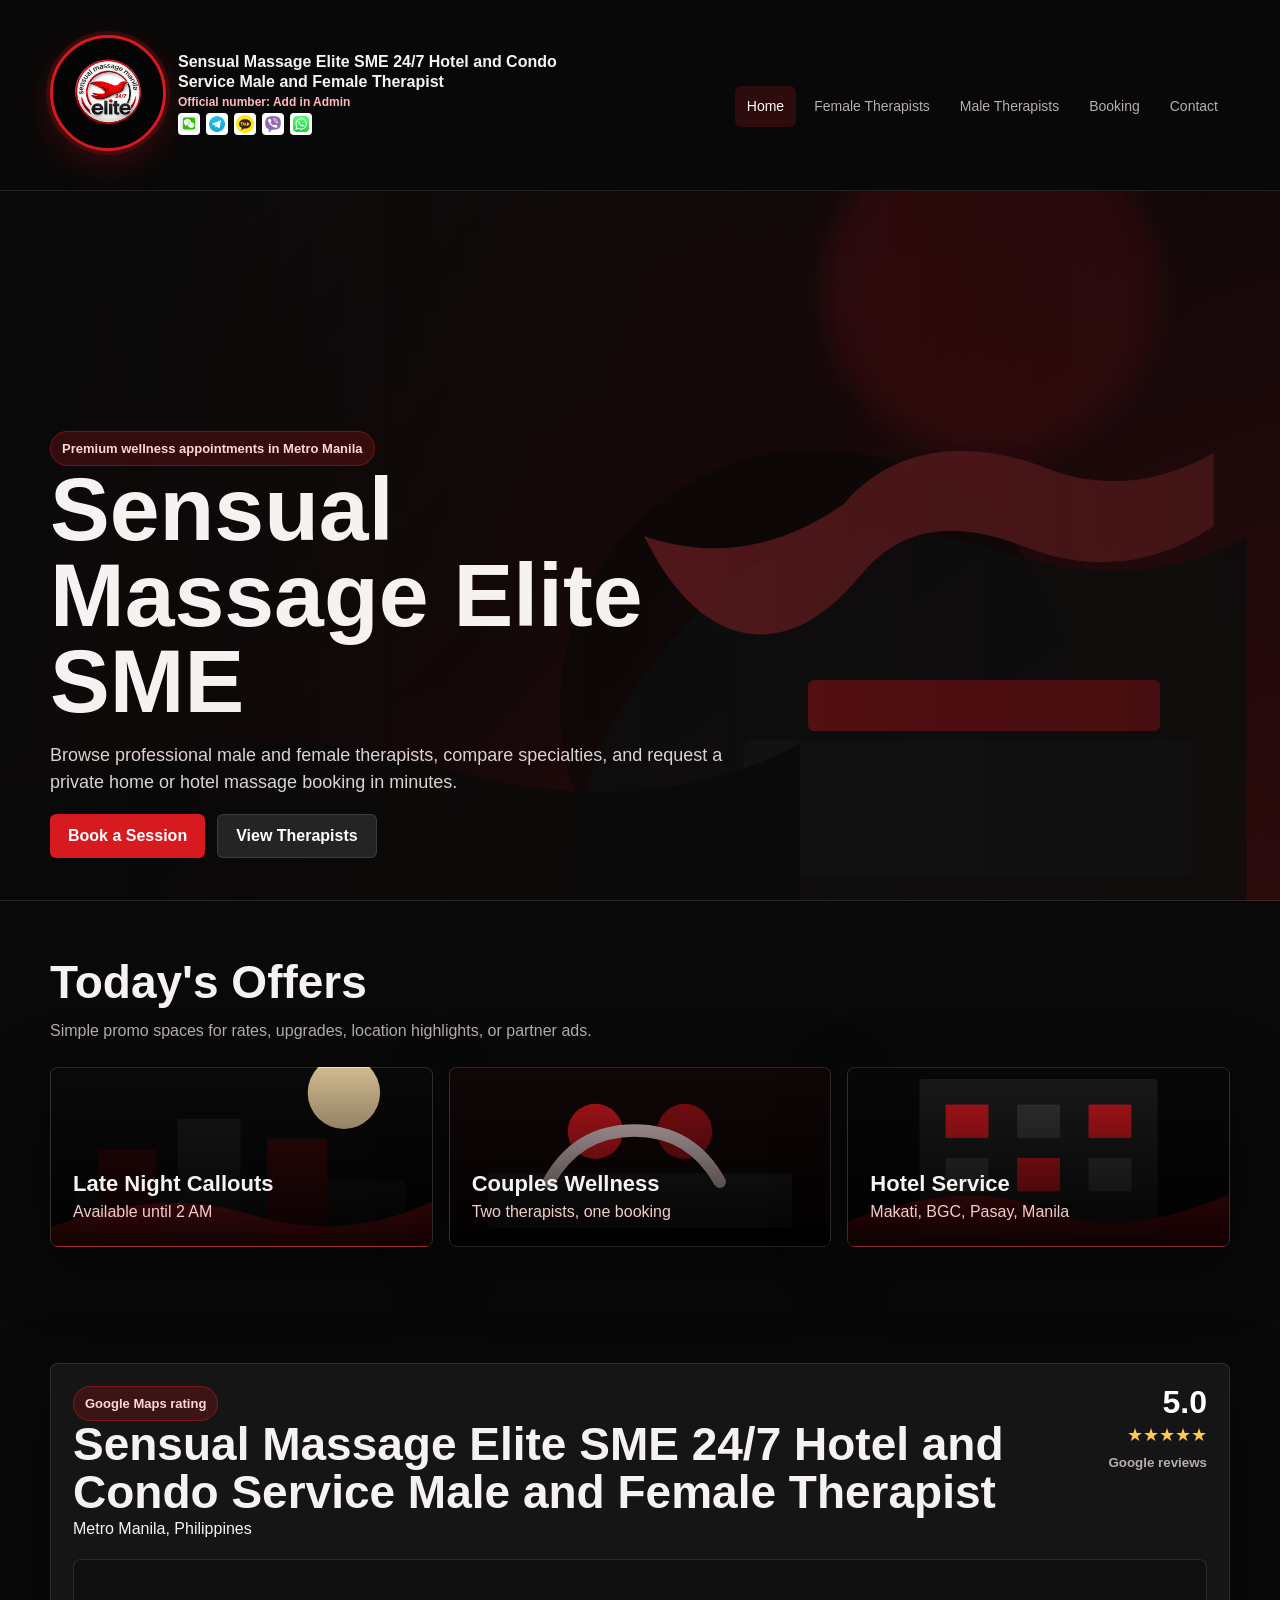
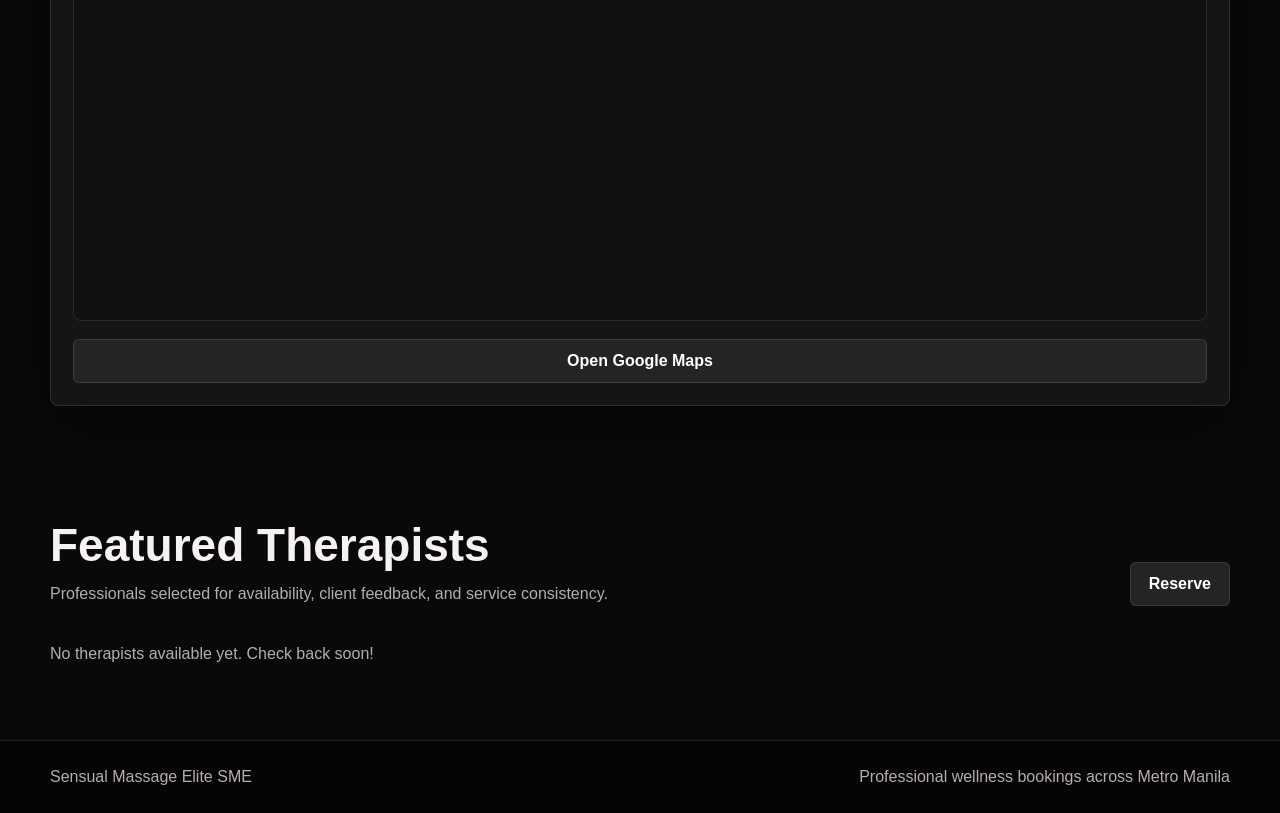
==== index.html @ 33ff7276 "Add Google Maps rating section" ====
<!DOCTYPE html>
<html lang="en">
<head>
  <meta charset="UTF-8">
  <meta name="viewport" content="width=device-width, initial-scale=1.0">
  <title>Sensual Massage Elite SME 24/7 Hotel and Condo Service Male and Female Therapist</title>
  <meta name="description" content="Sensual Massage Elite SME 24/7 Hotel and Condo Service Male and Female Therapist offers professional bookings across Metro Manila.">
  <meta name="robots" content="index,follow">
  <meta property="og:type" content="website">
  <meta property="og:site_name" content="Sensual Massage Elite SME">
  <link rel="shortcut icon" type="image/png" href="logo/elite%20logo.png">
  <link rel="icon" type="image/png" href="logo/elite%20logo.png">
  <link rel="apple-touch-icon" href="logo/elite%20logo.png">
  <meta property="og:title" content="Sensual Massage Elite SME 24/7 Hotel and Condo Service Male and Female Therapist">
  <meta property="og:description" content="Professional wellness bookings across Metro Manila.">
  <meta property="og:image" content="logo/elite%20logo.png">
  <meta name="twitter:card" content="summary_large_image">
  <meta name="twitter:image" content="logo/elite%20logo.png">
  <link rel="stylesheet" href="css/styles.css">
  <script type="application/ld+json">
  {
    "@context": "https://schema.org",
    "@type": "LocalBusiness",
    "name": "Sensual Massage Elite SME 24/7 Hotel and Condo Service Male and Female Therapist",
    "image": "logo/elite%20logo.png",
    "logo": "logo/elite%20logo.png",
    "areaServed": "Metro Manila"
  }
  </script>
</head>
<body>
  <header class="site-header">
    <nav class="nav">
      <a class="brand" href="index.html"><img class="brand-logo" src="logo/elite%20logo.png" alt="Sensual Massage Elite SME logo"><span class="brand-copy"><span data-business-name>Sensual Massage Elite SME<br>24/7 Hotel and Condo Service Male and Female Therapist</span><small data-official-number>Official number: Add in Admin</small><span class="brand-apps"><img src="logo/wechat.png" alt="WeChat"><img src="logo/telegram.png" alt="Telegram"><img src="logo/kakaotalk.png" alt="KakaoTalk"><img src="logo/viber.png" alt="Viber"><img src="logo/whatsapp.png" alt="WhatsApp"></span></span></a>
      <div class="nav-links">
        <a class="active" href="index.html">Home</a>
        <a href="femaletherapist.html">Female Therapists</a>
        <a href="maletherapist.html">Male Therapists</a>
        <a href="booking.html">Booking</a>
        <a href="contact.html">Contact</a>
      </div>
    </nav>
  </header>

  <main>
    <section class="hero">
      <div class="hero-inner">
        <div class="hero-copy">
          <span class="eyebrow">Premium wellness appointments in Metro Manila</span>
          <h1>Sensual Massage Elite SME</h1>
          <p class="lead">Browse professional male and female therapists, compare specialties, and request a private home or hotel massage booking in minutes.</p>
          <div class="hero-actions">
            <a class="button" href="booking.html">Book a Session</a>
            <a class="button secondary" href="#featured">View Therapists</a>
          </div>
        </div>
      </div>
    </section>

    <section class="section">
      <div class="section-head">
        <div>
          <h2>Today&apos;s Offers</h2>
          <p>Simple promo spaces for rates, upgrades, location highlights, or partner ads.</p>
        </div>
      </div>
      <div class="ad-grid">
        <article class="ad-tile" style="background-image: linear-gradient(rgba(0,0,0,.14), rgba(0,0,0,.88)), url('images/ads/night-service.svg')">
          <div><strong>Late Night Callouts</strong><span>Available until 2 AM</span></div>
        </article>
        <article class="ad-tile" style="background-image: linear-gradient(rgba(0,0,0,.14), rgba(0,0,0,.88)), url('images/ads/couple-package.svg')">
          <div><strong>Couples Wellness</strong><span>Two therapists, one booking</span></div>
        </article>
        <article class="ad-tile" style="background-image: linear-gradient(rgba(0,0,0,.14), rgba(0,0,0,.88)), url('images/ads/hotel-spa.svg')">
          <div><strong>Hotel Service</strong><span>Makati, BGC, Pasay, Manila</span></div>
        </article>
      </div>
    </section>

    <section class="section">
      <div data-business-map-rating></div>
    </section>

    <section class="section" id="featured">
      <div class="section-head">
        <div>
          <h2>Featured Therapists</h2>
          <p>Professionals selected for availability, client feedback, and service consistency.</p>
        </div>
        <a class="button secondary" href="booking.html">Reserve</a>
      </div>
      <div class="grid" id="featuredTherapists"></div>
    </section>
  </main>

  <footer class="site-footer">
    <div class="footer-inner">
      <span>Sensual Massage Elite SME</span>
      <span>Professional wellness bookings across Metro Manila</span>
    </div>
  </footer>

    <script src="js/therapists.js"></script>
  <script src="js/supabase.js"></script>
  <script src="js/main.js"></script>
  <script>renderTherapists("featuredTherapists", { featured: true });</script>
</body>
</html>
---- css/styles.css ----
:root {
  --bg: #090909;
  --panel: #151515;
  --panel-2: #1d1d1d;
  --text: #f7f2f2;
  --muted: #b7adad;
  --red: #d71920;
  --red-dark: #930f14;
  --line: rgba(255, 255, 255, 0.11);
  --shadow: 0 20px 70px rgba(0, 0, 0, 0.38);
}

* {
  box-sizing: border-box;
}

body {
  margin: 0;
  font-family: Arial, Helvetica, sans-serif;
  color: var(--text);
  background: var(--bg);
  line-height: 1.5;
}

a {
  color: inherit;
  text-decoration: none;
}

img {
  display: block;
  max-width: 100%;
}

.site-header {
  position: sticky;
  top: 0;
  z-index: 10;
  background: rgba(9, 9, 9, 0.92);
  border-bottom: 1px solid var(--line);
  backdrop-filter: blur(12px);
  padding: 18px 0 22px;
}

.nav {
  width: min(1180px, calc(100% - 32px));
  min-height: 150px;
  margin: 0 auto;
  display: flex;
  align-items: center;
  justify-content: space-between;
  gap: 24px;
}

.brand {
  display: flex;
  align-items: center;
  gap: 12px;
  font-weight: 800;
  letter-spacing: 0;
  max-width: 560px;
}

.brand-copy {
  display: grid;
  gap: 3px;
  line-height: 1.25;
}

.brand-copy small {
  color: #ffb8bb;
  font-size: 12px;
  font-weight: 700;
}

.brand-apps,
.official-line {
  display: flex;
  align-items: center;
  gap: 6px;
  flex-wrap: wrap;
}

.brand-apps img,
.official-line img {
  width: 22px;
  height: 22px;
  object-fit: contain;
  border-radius: 4px;
  background: #fff;
  padding: 2px;
}

.official-line img {
  width: 18px;
  height: 18px;
}

.brand-logo {
  width: 116px;
  height: 116px;
  object-fit: contain;
  border-radius: 50%;
  background: #050505;
  border: 3px solid var(--red);
  box-shadow: 0 0 0 4px rgba(215, 25, 32, 0.18), 0 12px 38px rgba(215, 25, 32, 0.24);
}

.nav-links {
  display: flex;
  align-items: center;
  gap: 6px;
  flex-wrap: wrap;
  justify-content: flex-end;
  padding-top: 26px;
}

.nav-links a {
  padding: 10px 12px;
  color: var(--muted);
  border-radius: 6px;
  font-size: 14px;
}

.nav-links a:hover,
.nav-links a.active {
  color: #fff;
  background: rgba(215, 25, 32, 0.18);
}

.nav-links .admin-login-nav {
  background: var(--red);
  color: #fff;
  font-weight: 600;
}

.nav-links .admin-login-nav:hover {
  background: var(--red-dark);
}

.button,
button {
  border: 0;
  border-radius: 6px;
  min-height: 44px;
  padding: 0 18px;
  display: inline-flex;
  align-items: center;
  justify-content: center;
  gap: 8px;
  background: var(--red);
  color: #fff;
  font-weight: 700;
  cursor: pointer;
}

.button.secondary {
  background: #242424;
  border: 1px solid var(--line);
}

.button:hover,
button:hover {
  background: #f1242c;
}

.map-rating-panel {
  display: grid;
  gap: 18px;
  background: var(--panel);
  border: 1px solid var(--line);
  border-radius: 8px;
  padding: 22px;
  box-shadow: var(--shadow);
}

.map-rating-summary {
  display: flex;
  align-items: flex-start;
  justify-content: space-between;
  gap: 20px;
}

.map-rating-summary h2,
.map-rating-summary p {
  margin: 0;
}

.rating-score {
  min-width: 160px;
  display: grid;
  gap: 4px;
  justify-items: end;
  color: #fff;
  text-align: right;
}

.rating-score strong {
  font-size: 2rem;
  line-height: 1;
}

.rating-stars {
  color: #ffc94d;
  font-size: 1.12rem;
  letter-spacing: 0;
}

.rating-score small {
  color: var(--muted);
  font-weight: 700;
}

.map-frame {
  width: 100%;
  min-height: 320px;
  overflow: hidden;
  border: 1px solid var(--line);
  border-radius: 8px;
  background: #101010;
}

.map-frame iframe {
  width: 100%;
  height: 360px;
  display: block;
  border: 0;
}

.hero {
  min-height: calc(100vh - 190px);
  display: grid;
  align-items: end;
  background:
    linear-gradient(90deg, rgba(9, 9, 9, 0.94), rgba(9, 9, 9, 0.62) 52%, rgba(9, 9, 9, 0.72)),
    url("../images/ads/hero-spa.svg") center / cover no-repeat;
  border-bottom: 1px solid var(--line);
}

.hero-inner {
  width: min(1180px, calc(100% - 32px));
  margin: 0 auto;
  padding: 88px 0 42px;
}

.hero-copy {
  max-width: 680px;
}

.eyebrow {
  display: inline-flex;
  align-items: center;
  gap: 8px;
  color: #ffd5d7;
  background: rgba(215, 25, 32, 0.2);
  border: 1px solid rgba(215, 25, 32, 0.42);
  border-radius: 999px;
  padding: 7px 11px;
  font-size: 13px;
  font-weight: 700;
}

h1,
h2,
h3,
p {
  margin-top: 0;
}

h1 {
  margin-bottom: 18px;
  font-size: clamp(42px, 7vw, 92px);
  line-height: 0.96;
  letter-spacing: 0;
}

h2 {
  margin-bottom: 12px;
  font-size: clamp(28px, 4vw, 46px);
  line-height: 1.04;
}

h3 {
  margin-bottom: 8px;
  font-size: 20px;
}

.lead {
  max-width: 680px;
  color: #ddd1d1;
  font-size: 18px;
}

.hero-actions,
.actions {
  display: flex;
  align-items: center;
  gap: 12px;
  flex-wrap: wrap;
}

.section {
  width: min(1180px, calc(100% - 32px));
  margin: 0 auto;
  padding: 58px 0;
}

.section-head {
  display: flex;
  justify-content: space-between;
  align-items: end;
  gap: 24px;
  margin-bottom: 24px;
}

.section-head p {
  max-width: 580px;
  color: var(--muted);
  margin-bottom: 0;
}

.ad-grid {
  display: grid;
  grid-template-columns: repeat(3, minmax(0, 1fr));
  gap: 16px;
}

.ad-tile {
  min-height: 180px;
  display: flex;
  align-items: end;
  padding: 22px;
  background: #181818 center / cover no-repeat;
  border: 1px solid var(--line);
  border-radius: 8px;
  overflow: hidden;
  box-shadow: var(--shadow);
}

.ad-tile strong {
  display: block;
  font-size: 22px;
}

.ad-tile span {
  color: #f4cccc;
}

.grid {
  display: grid;
  grid-template-columns: repeat(auto-fit, minmax(260px, 1fr));
  gap: 18px;
}

.featured-therapist-card {
  background: #16171d;
  border: 1px solid rgba(255,255,255,0.08);
  border-radius: 18px;
  overflow: hidden;
  box-shadow: 0 18px 50px rgba(0, 0, 0, 0.22);
  transition: transform 0.25s ease, border-color 0.25s ease;
}

.featured-therapist-card:hover {
  transform: translateY(-3px);
  border-color: rgba(77, 140, 255, 0.35);
}

.featured-therapist-card img {
  width: 100%;
  aspect-ratio: 4 / 5;
  object-fit: cover;
  display: block;
}

.featured-therapist-name {
  padding: 16px;
  text-align: center;
  color: #fff;
  font-size: 1rem;
  font-weight: 700;
}

.therapist-card {
  display: grid;
  grid-template-rows: auto 1fr auto;
  background: var(--panel);
  border: 1px solid var(--line);
  border-radius: 16px;
  overflow: hidden;
  box-shadow: var(--shadow);
  transition: transform 0.3s ease, box-shadow 0.3s ease;
}

.therapist-card:hover {
  transform: translateY(-4px);
  box-shadow: 0 30px 100px rgba(0, 0, 0, 0.18);
}

.therapist-image {
  position: relative;
  overflow: hidden;
  aspect-ratio: 4 / 3;
  background: #262626;
  width: 100%;
}

.therapist-image img {
  width: 100%;
  height: 100%;
  object-fit: cover;
  display: block;
}

.therapist-info {
  padding: 22px 20px 14px;
  display: grid;
  gap: 10px;
}

.therapist-info h3 {
  margin: 0;
  font-size: 1.25rem;
  color: #ffffff;
}

.therapist-location,
.therapist-bio,
.therapist-rate,
.therapist-specialties {
  margin: 0;
  color: #d3ced0;
  font-size: 0.95rem;
  line-height: 1.5;
}

.therapist-location {
  font-weight: 600;
  color: #f6f1f1;
}

.therapist-rate {
  color: #ffdcdc;
  font-weight: 700;
}

.therapist-rank-badge {
  position: absolute;
  top: 12px;
  left: 12px;
  z-index: 2;
  display: inline-flex;
  align-items: center;
  min-height: 28px;
  padding: 6px 10px;
  border-radius: 999px;
  background: rgba(17, 24, 39, 0.86);
  color: #ffffff;
  font-size: 12px;
  font-weight: 800;
  line-height: 1;
  box-shadow: 0 8px 22px rgba(0, 0, 0, 0.24);
}

.therapist-rank-badge.top-rank {
  background: #d33b5f;
}

.therapist-bookings {
  margin: 0;
  color: #ffffff;
  font-size: 0.92rem;
  font-weight: 700;
}

.therapist-specialties {
  color: #bbb3b3;
  font-size: 0.9rem;
}

.therapist-actions {
  padding: 18px 20px 22px;
  display: flex;
  gap: 10px;
  flex-wrap: wrap;
  justify-content: flex-start;
  align-items: center;
  background: rgba(255, 255, 255, 0.02);
}

.therapist-actions button {
  flex: 1 1 auto;
}

.more-images-indicator {
  position: absolute;
  top: 12px;
  right: 12px;
  background: #007bff;
  color: white;
  font-size: 12px;
  font-weight: 600;
  padding: 5px 10px;
  border-radius: 999px;
  box-shadow: 0 2px 10px rgba(0, 123, 255, 0.35);
}

.btn-secondary {
  background: linear-gradient(135deg, #6c757d, #495057);
  color: white;
  border: none;
  border-radius: 8px;
  padding: 12px 20px;
  font-size: 14px;
  font-weight: 600;
  cursor: pointer;
  transition: all 0.3s ease;
  text-transform: uppercase;
  letter-spacing: 0.5px;
}

.btn-secondary:hover {
  background: linear-gradient(135deg, #495057, #343a40);
  transform: translateY(-2px);
  box-shadow: 0 4px 12px rgba(108, 117, 125, 0.3);
}


.availability-tag {
  display: inline-flex;
  padding: 6px 10px;
  border-radius: 999px;
  color: #e3ffe3;
  background: rgba(68, 210, 113, 0.16);
  border: 1px solid rgba(68, 210, 113, 0.35);
  box-shadow: 0 0 18px rgba(68, 210, 113, 0.24);
  font-size: 13px;
  font-weight: 700;
}

.price {
  color: #fff;
  font-weight: 800;
}

.filters {
  display: flex;
  gap: 10px;
  flex-wrap: wrap;
  margin-bottom: 22px;
}

.filter-input,
input,
select,
textarea {
  width: 100%;
  min-height: 44px;
  border-radius: 6px;
  border: 1px solid var(--line);
  background: #101010;
  color: var(--text);
  padding: 10px 12px;
  font: inherit;
}

.filters .filter-input,
.filters select {
  max-width: 260px;
}

.form-panel,
.info-panel {
  background: var(--panel);
  border: 1px solid var(--line);
  border-radius: 8px;
  padding: 22px;
  box-shadow: var(--shadow);
}

.form-grid {
  display: grid;
  grid-template-columns: repeat(2, minmax(0, 1fr));
  gap: 16px;
}

.field.full {
  grid-column: 1 / -1;
}

.therapist-selection {
  display: grid;
  gap: 10px;
  padding: 12px;
  border: 1px solid var(--line);
  border-radius: 10px;
  background: var(--panel);
}

.therapist-selection .therapist-row {
  display: grid;
  grid-template-columns: 1fr auto;
  gap: 10px;
  align-items: center;
  padding: 10px 12px;
  border: 1px solid var(--line);
  border-radius: 8px;
  background: var(--background);
}

.therapist-selection .therapist-row.selected {
  border-color: var(--primary);
  background: rgba(255, 255, 255, 0.06);
}

.therapist-selection .selection-summary {
  font-size: 0.95rem;
  color: var(--muted);
}

.therapist-selection .therapist-meta {
  display: grid;
  gap: 4px;
}

.therapist-selection .therapist-actions {
  display: flex;
  gap: 6px;
}

.therapist-selection button {
  min-width: 32px;
  min-height: 32px;
  border: 1px solid var(--line);
  background: var(--panel);
  color: var(--text);
  border-radius: 8px;
  cursor: pointer;
}

.therapist-selection button:disabled {
  opacity: 0.45;
  cursor: not-allowed;
}

label {
  display: block;
  margin-bottom: 7px;
  color: #eadede;
  font-weight: 700;
  font-size: 14px;
}

textarea {
  min-height: 130px;
  resize: vertical;
}

.split {
  display: grid;
  grid-template-columns: 1.2fr 0.8fr;
  gap: 22px;
  align-items: start;
}

.notice {
  color: var(--muted);
  margin-top: 12px;
}

.contact-list,
.settings-list {
  display: grid;
  gap: 10px;
}

.contact-list-rich {
  grid-template-columns: 1fr;
}

.contact-item,
.settings-item {
  padding: 12px;
  background: #101010;
  border: 1px solid var(--line);
  border-radius: 8px;
}

.app-contact {
  display: grid;
  grid-template-columns: 42px 1fr 116px;
  gap: 12px;
  align-items: center;
}

.app-icon {
  width: 42px;
  height: 42px;
  object-fit: contain;
  border-radius: 8px;
  background: #fff;
  padding: 4px;
}

.app-qr {
  width: 116px;
  height: 116px;
  padding: 6px;
  background: #fff;
  border-radius: 8px;
}

.app-qr img {
  width: 100%;
  height: 100%;
}

.map-link {
  color: #ffb8bb;
  font-weight: 700;
}

.compact-grid {
  display: grid;
  grid-template-columns: repeat(5, minmax(0, 1fr));
  gap: 10px;
}

.admin-tabs {
  display: flex;
  gap: 8px;
  flex-wrap: wrap;
  margin-bottom: 18px;
  border-bottom: 1px solid var(--line);
}

.admin-tab {
  border-radius: 6px 6px 0 0;
  background: #1b1b1b;
  border: 1px solid var(--line);
  border-bottom: 0;
}

.admin-tab.active {
  background: var(--red-dark);
}

.admin-tab-panel {
  display: none;
}

.admin-tab-panel.active {
  display: block;
}

.business-logo-preview {
  width: 150px;
  height: 150px;
  object-fit: contain;
  border-radius: 50%;
  border: 3px solid var(--red);
  background: #050505;
  padding: 8px;
}

.image-preview-grid {
  display: grid;
  grid-template-columns: repeat(auto-fill, minmax(120px, 1fr));
  gap: 12px;
}

.image-preview-item {
  display: grid;
  gap: 7px;
  padding: 10px;
  background: #101010;
  border: 1px solid var(--line);
  border-radius: 8px;
}

.image-preview-item img {
  width: 100%;
  aspect-ratio: 1;
  object-fit: cover;
  border-radius: 6px;
}

.image-preview-item span {
  color: var(--muted);
  font-size: 12px;
  font-weight: 700;
}

.status {
  min-height: 24px;
  color: #ffb8bb;
  font-weight: 700;
}

.terms-box {
  max-height: 360px;
  overflow: auto;
  padding: 18px;
  background: #101010;
  border: 1px solid var(--line);
  border-radius: 8px;
}

.terms-box h2 {
  font-size: 24px;
}

.terms-box p {
  color: var(--muted);
  font-size: 14px;
}

.checkbox-label {
  display: flex;
  align-items: center;
  gap: 10px;
  margin-top: 16px;
}

.checkbox-label input {
  width: auto;
  min-height: auto;
}

.site-footer {
  border-top: 1px solid var(--line);
  background: #050505;
}

.admin-locked main,
.admin-locked footer {
  display: none;
}

/* Admin Login Modal - Full Screen Container */
.admin-login-modal {
  position: fixed;
  inset: 0;
  z-index: 9999;
  display: flex;
  align-items: center;
  justify-content: center;
  padding: 20px;
}

.admin-login-modal .modal-backdrop {
  position: absolute;
  inset: 0;
  z-index: -1;
  background: rgba(0, 0, 0, 0.92);
}

.admin-login-modal .modal-content {
  position: relative;
  z-index: 1;
  width: 100%;
  max-width: 420px;
  background: var(--panel);
  border: 1px solid var(--line);
  border-radius: 8px;
  padding: 32px;
  box-shadow: var(--shadow);
}

.admin-login-modal h2 {
  margin: 0 0 24px 0;
  font-size: 28px;
  color: var(--text);
}

.admin-login-modal .form-group {
  margin-bottom: 18px;
}

.admin-login-modal label {
  display: block;
  margin-bottom: 8px;
  color: var(--text);
  font-weight: 600;
  font-size: 14px;
}

.admin-login-modal input {
  width: 100%;
  min-height: 44px;
  padding: 10px 14px;
  background: var(--panel-2);
  border: 1px solid var(--line);
  border-radius: 6px;
  color: var(--text);
  font-size: 14px;
}

.admin-login-modal input:focus {
  outline: none;
  border-color: var(--red);
  background: rgba(215, 25, 32, 0.08);
}

.admin-login-modal .form-actions {
  display: flex;
  gap: 12px;
  margin-top: 24px;
}

.admin-login-modal button {
  flex: 1;
  min-height: 44px;
  padding: 0 16px;
  background: var(--red);
  color: white;
  border: none;
  border-radius: 6px;
  font-weight: 700;
  cursor: pointer;
  font-size: 14px;
}

.admin-login-modal button:hover {
  background: var(--red-dark);
}

.admin-login-modal #cancelLogin {
  flex: 0.5;
  background: var(--muted);
  color: var(--bg);
}

.admin-login-modal #cancelLogin:hover {
  background: #c9bcbc;
}

.admin-login-modal #loginStatus {
  margin-top: 16px;
  min-height: 20px;
  color: #ffb8bb;
  font-weight: 600;
  font-size: 13px;
}

.admin-login-backdrop {
  position: fixed;
  inset: 0;
  z-index: 100;
  display: grid;
  place-items: center;
  padding: 24px;
  background: rgba(0, 0, 0, 0.76);
}

.admin-login-button {
  position: fixed;
  right: 18px;
  bottom: 18px;
  z-index: 10001;
  background: #ff4081;
  color: white;
  border: none;
  border-radius: 999px;
  padding: 12px 18px;
  font-weight: 700;
  cursor: pointer;
  box-shadow: 0 14px 30px rgba(0, 0, 0, 0.22);
}

.admin-login-button:hover {
  opacity: 0.95;
}

.gallery-modal {
  position: fixed;
  inset: 0;
  z-index: 120;
  display: grid;
  place-items: center;
  padding: 22px;
  background: rgba(0, 0, 0, 0.84);
}

.gallery-dialog {
  position: relative;
  width: min(980px, 100%);
  max-height: calc(100vh - 44px);
  overflow: auto;
  background: var(--panel);
  border: 1px solid var(--line);
  border-radius: 8px;
  padding: 18px;
  box-shadow: var(--shadow);
}

.gallery-close {
  position: absolute;
  top: 12px;
  right: 12px;
  width: 42px;
  height: 42px;
  min-height: 42px;
  padding: 0;
  font-size: 28px;
  z-index: 1;
}

.gallery-main {
  display: grid;
  place-items: center;
  background: #080808;
  border-radius: 8px;
  min-height: 360px;
}

.gallery-main img {
  width: 100%;
  max-height: 68vh;
  object-fit: contain;
}

.gallery-info {
  margin-top: 14px;
}

.gallery-info h2 {
  font-size: 28px;
}

.gallery-thumbs {
  display: grid;
  grid-template-columns: repeat(auto-fill, minmax(86px, 1fr));
  gap: 10px;
}

.gallery-thumb {
  min-height: 86px;
  padding: 0;
  background: #101010;
  border: 2px solid transparent;
  overflow: hidden;
}

.gallery-thumb.active {
  border-color: var(--red);
}

.gallery-thumb img {
  width: 100%;
  height: 86px;
  object-fit: cover;
}

.footer-inner {
  width: min(1180px, calc(100% - 32px));
  margin: 0 auto;
  padding: 24px 0;
  display: flex;
  justify-content: space-between;
  gap: 16px;
  color: var(--muted);
  flex-wrap: wrap;
}

@media (max-width: 820px) {
  .site-header {
    padding: 14px 0 18px;
  }

  .nav {
    align-items: flex-start;
    flex-direction: column;
    min-height: auto;
    padding: 0;
  }

  .nav-links {
    justify-content: flex-start;
    padding-top: 8px;
  }

  .app-contact {
    grid-template-columns: 42px 1fr;
  }

  .app-qr {
    grid-column: 1 / -1;
  }

  .hero {
    min-height: 680px;
  }

  .section-head,
  .map-rating-summary,
  .split {
    display: block;
  }

  .rating-score {
    justify-items: start;
    margin-top: 16px;
    text-align: left;
  }

  .map-frame,
  .map-frame iframe {
    min-height: 280px;
    height: 280px;
  }

  .grid,
  .ad-grid,
  .form-grid,
  .compact-grid {
    grid-template-columns: 1fr;
  }

  .form-panel,
  .info-panel {
    margin-bottom: 18px;
  }
}
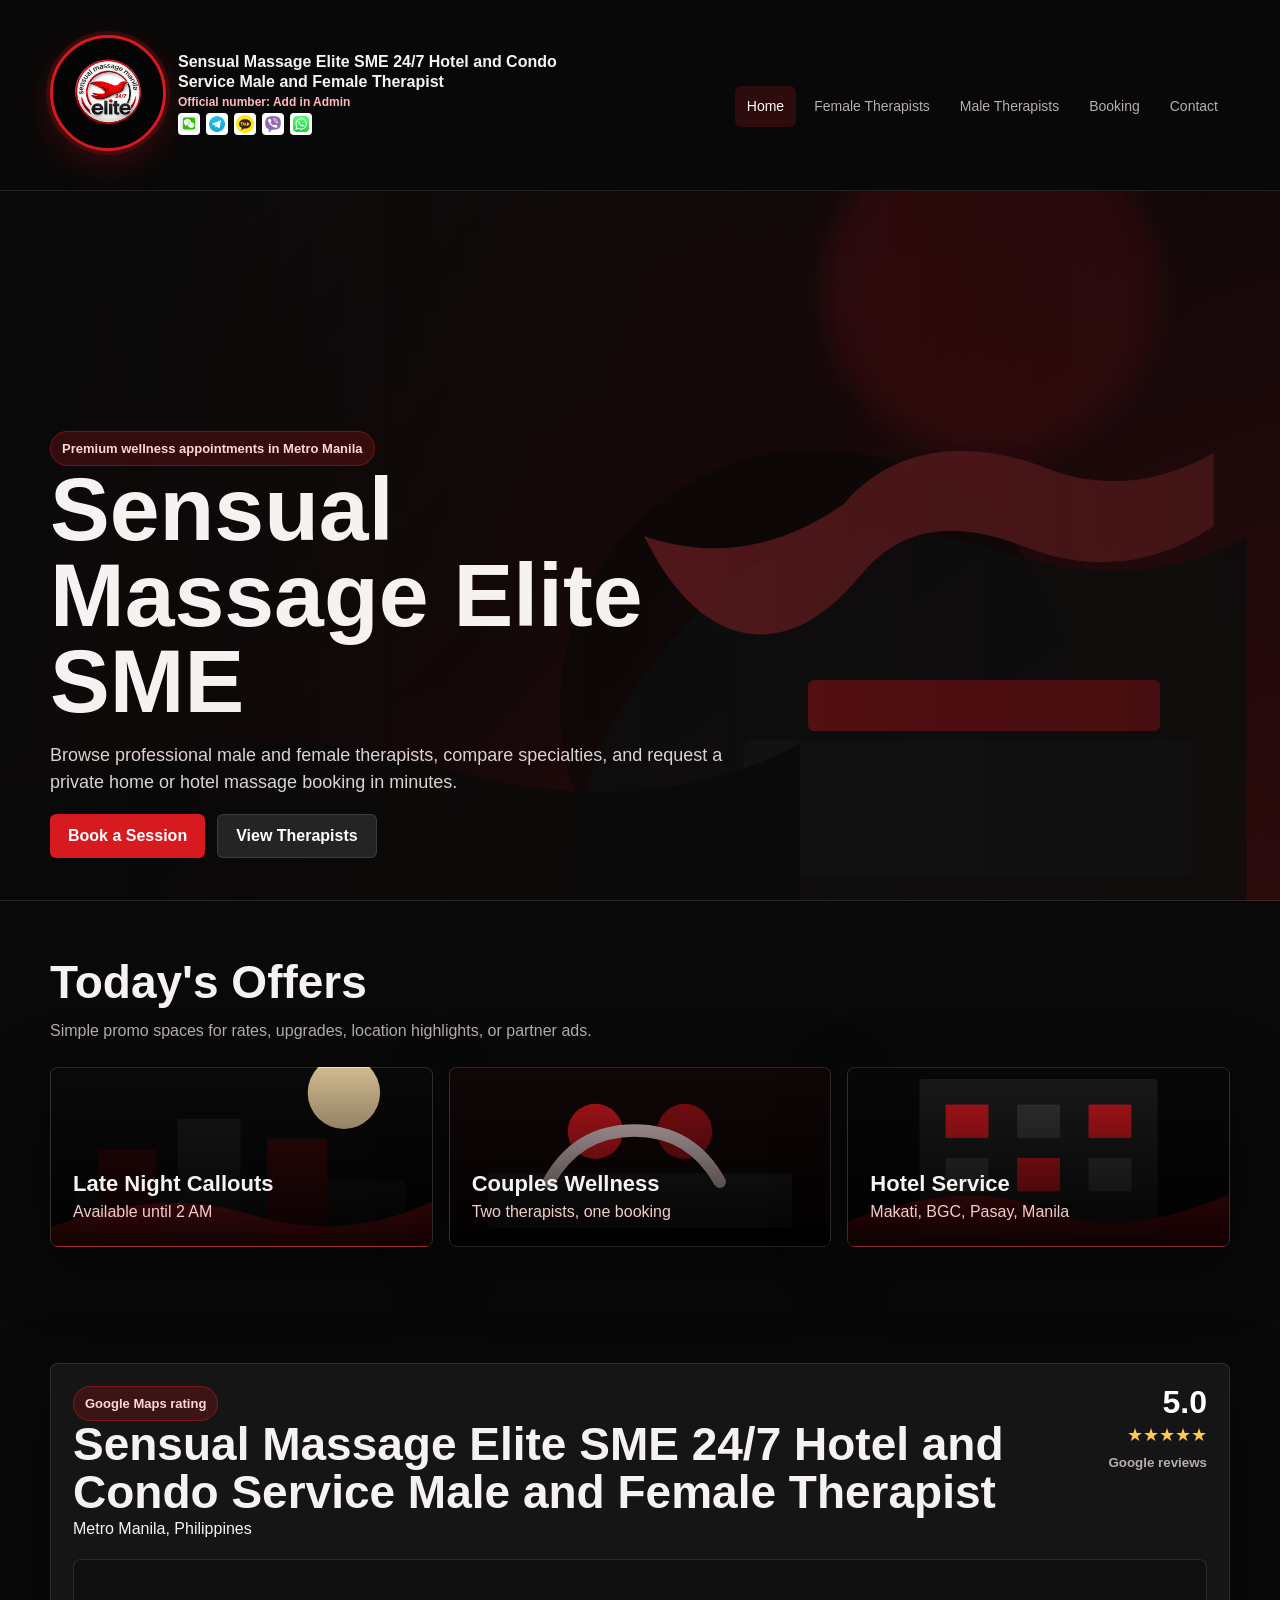
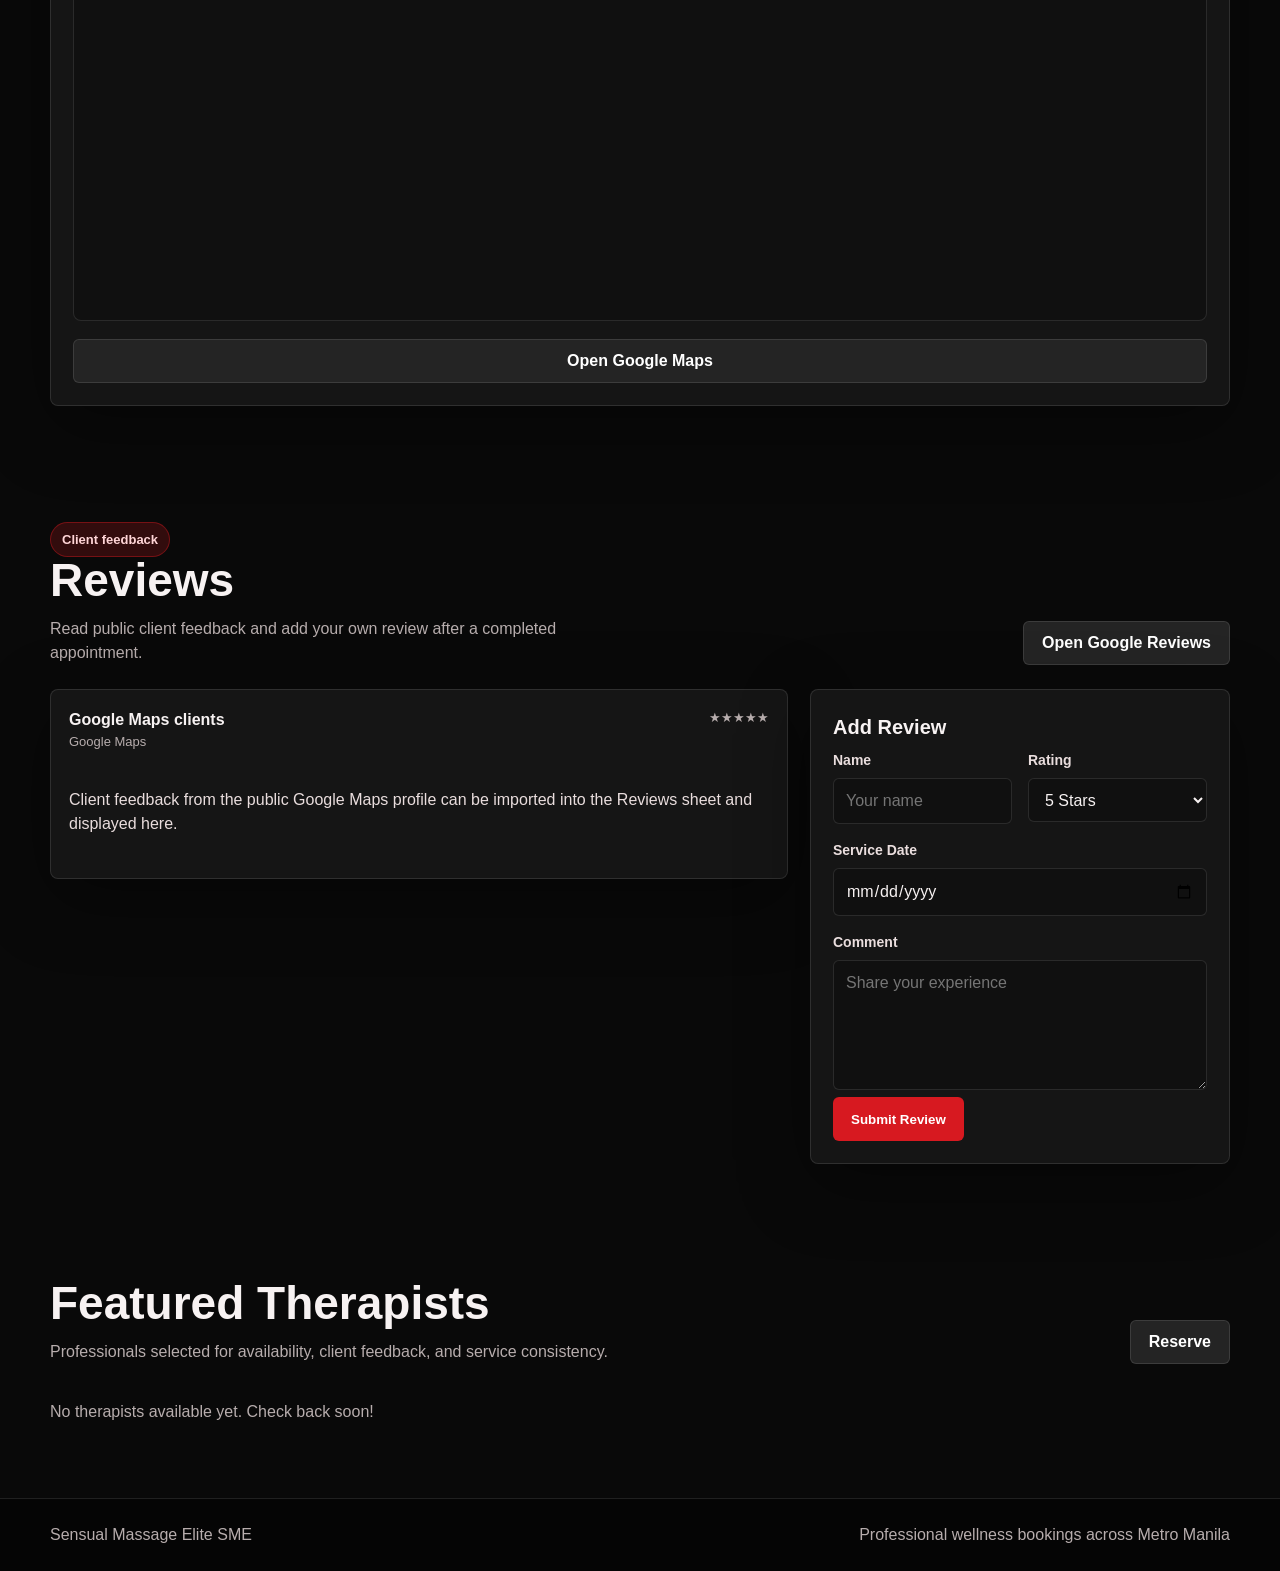
==== commit cd856ec8: "Major update: Enhanced therapist selection and booking system - Implement count-based therapist sele" ====
--- a/index.html
+++ b/index.html
@@ -81,6 +81,41 @@
       <div data-business-map-rating></div>
     </section>
 
+    <section class="section" id="reviews">
+      <div class="section-head">
+        <div>
+          <span class="eyebrow">Client feedback</span>
+          <h2>Reviews</h2>
+          <p>Read public client feedback and add your own review after a completed appointment.</p>
+        </div>
+        <a class="button secondary" data-business-map href="https://www.google.com/maps/place/Sensual+Massage+Elite+SME+24%2F7+Hotel+and+Condo+Service+Male+and+Female+Therapist/@14.5479717,121.0337778,15z/data=!4m8!3m7!1s0x3397c92785855c51:0x811c86afc64b37e6!8m2!3d14.5479717!4d121.0502573!9m1!1b1!16s%2Fg%2F11y4r8yxjs?entry=ttu" target="_blank" rel="noopener">Open Google Reviews</a>
+      </div>
+      <div class="reviews-layout">
+        <div class="reviews-grid" id="businessReviews">
+          <p class="notice">Loading reviews...</p>
+        </div>
+        <form class="form-panel review-form" id="reviewForm">
+          <h3>Add Review</h3>
+          <div class="form-grid">
+            <div class="field"><label for="reviewName">Name</label><input id="reviewName" name="reviewName" placeholder="Your name"></div>
+            <div class="field">
+              <label for="reviewRating">Rating</label>
+              <select id="reviewRating" name="reviewRating" required>
+                <option value="5">5 Stars</option>
+                <option value="4">4 Stars</option>
+                <option value="3">3 Stars</option>
+                <option value="2">2 Stars</option>
+                <option value="1">1 Star</option>
+              </select>
+            </div>
+            <div class="field full"><label for="reviewServiceDate">Service Date</label><input id="reviewServiceDate" name="reviewServiceDate" type="date"></div>
+            <div class="field full"><label for="reviewComment">Comment</label><textarea id="reviewComment" name="reviewComment" required placeholder="Share your experience"></textarea></div>
+          </div>
+          <div class="actions"><button type="submit">Submit Review</button><span id="reviewStatus" class="status"></span></div>
+        </form>
+      </div>
+    </section>
+
     <section class="section" id="featured">
       <div class="section-head">
         <div>
--- a/css/styles.css
+++ b/css/styles.css
@@ -225,6 +225,64 @@
   height: 360px;
   display: block;
   border: 0;
+}
+
+.reviews-layout {
+  display: grid;
+  grid-template-columns: minmax(0, 1fr) minmax(320px, 420px);
+  gap: 22px;
+  align-items: start;
+}
+
+.reviews-grid {
+  display: grid;
+  grid-template-columns: repeat(auto-fit, minmax(260px, 1fr));
+  gap: 16px;
+}
+
+.review-card {
+  display: grid;
+  gap: 12px;
+  min-height: 190px;
+  padding: 18px;
+  background: var(--panel);
+  border: 1px solid var(--line);
+  border-radius: 8px;
+  box-shadow: var(--shadow);
+}
+
+.review-card-head {
+  display: flex;
+  justify-content: space-between;
+  gap: 12px;
+}
+
+.review-card-head strong,
+.review-card-head span {
+  display: block;
+}
+
+.review-card-head span,
+.review-card small {
+  color: var(--muted);
+  font-size: 13px;
+}
+
+.review-stars {
+  flex: 0 0 auto;
+  color: #ffc94d;
+  letter-spacing: 0;
+  white-space: nowrap;
+}
+
+.review-card p {
+  margin: 0;
+  color: #e9dddd;
+}
+
+.review-form {
+  position: sticky;
+  top: 210px;
 }
 
 .hero {
@@ -1094,8 +1152,14 @@
 
   .section-head,
   .map-rating-summary,
+  .reviews-layout,
   .split {
     display: block;
+  }
+
+  .review-form {
+    position: static;
+    margin-top: 18px;
   }
 
   .rating-score {
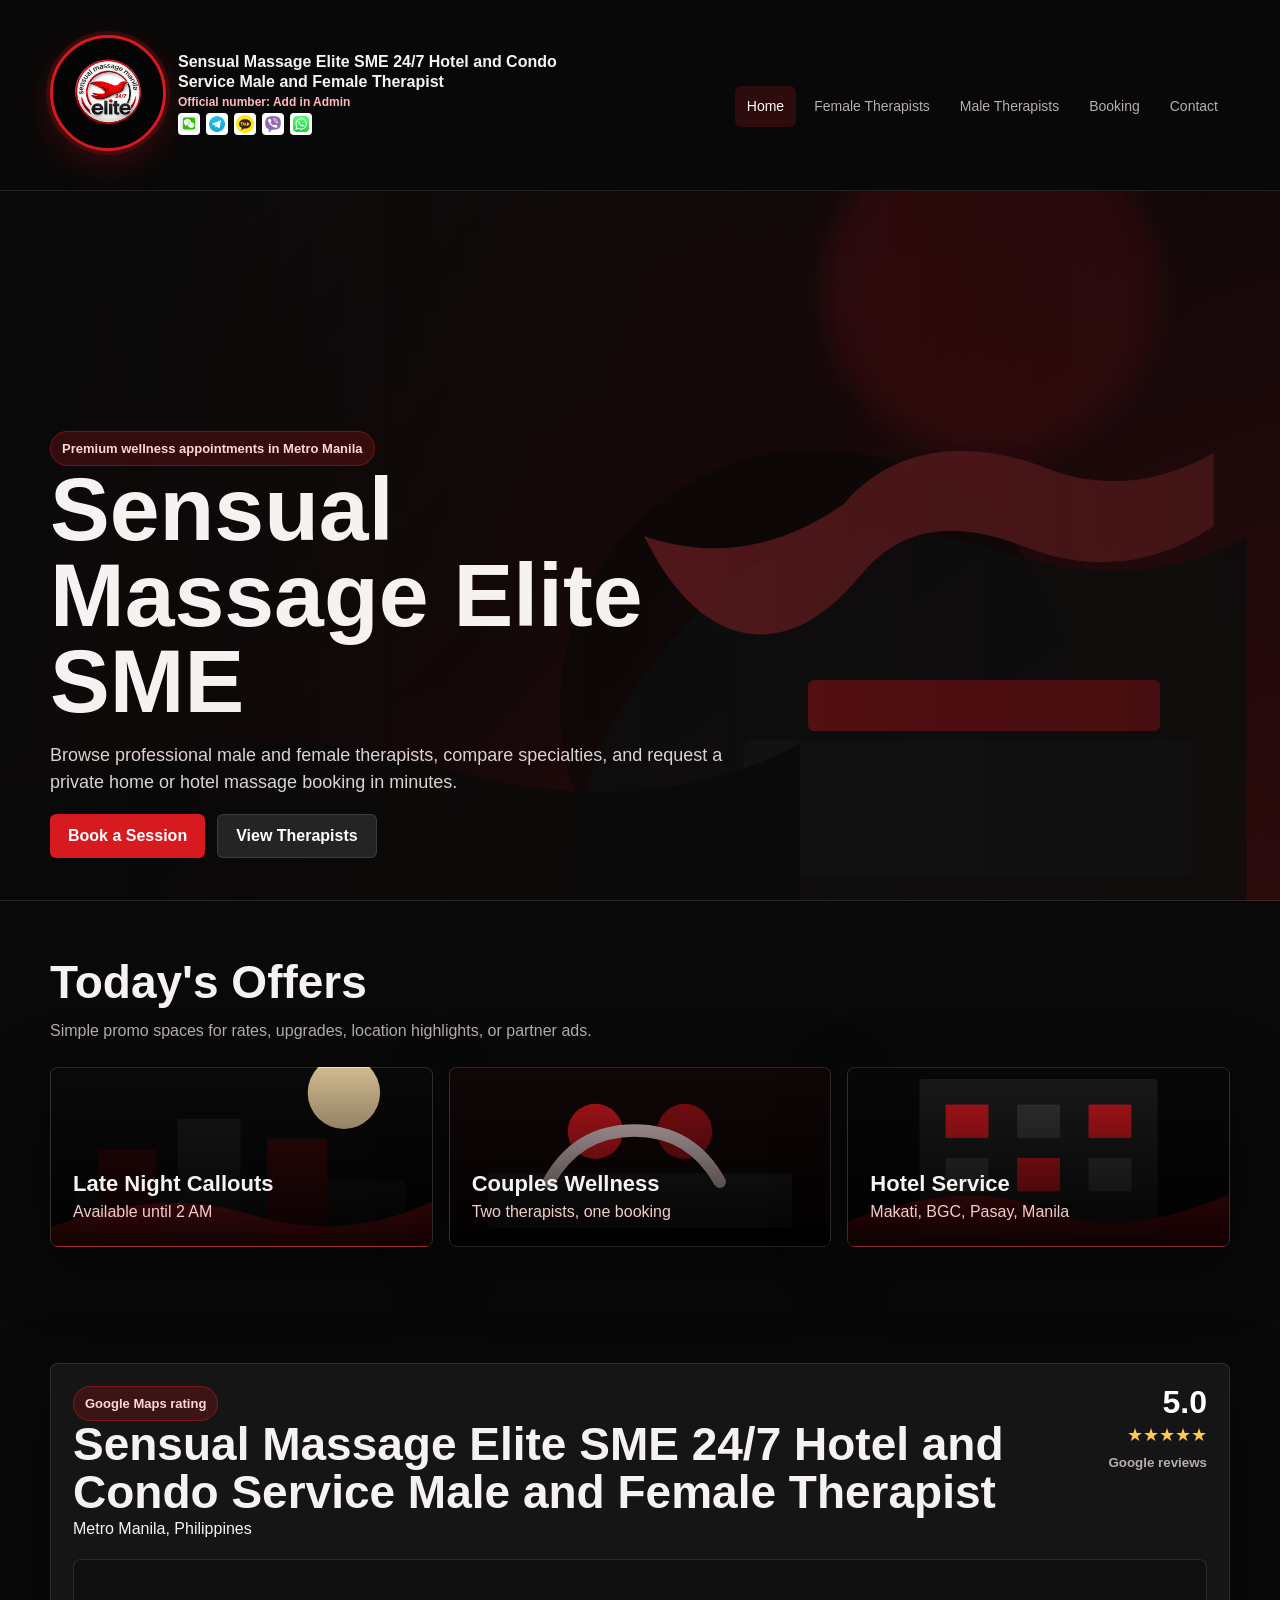
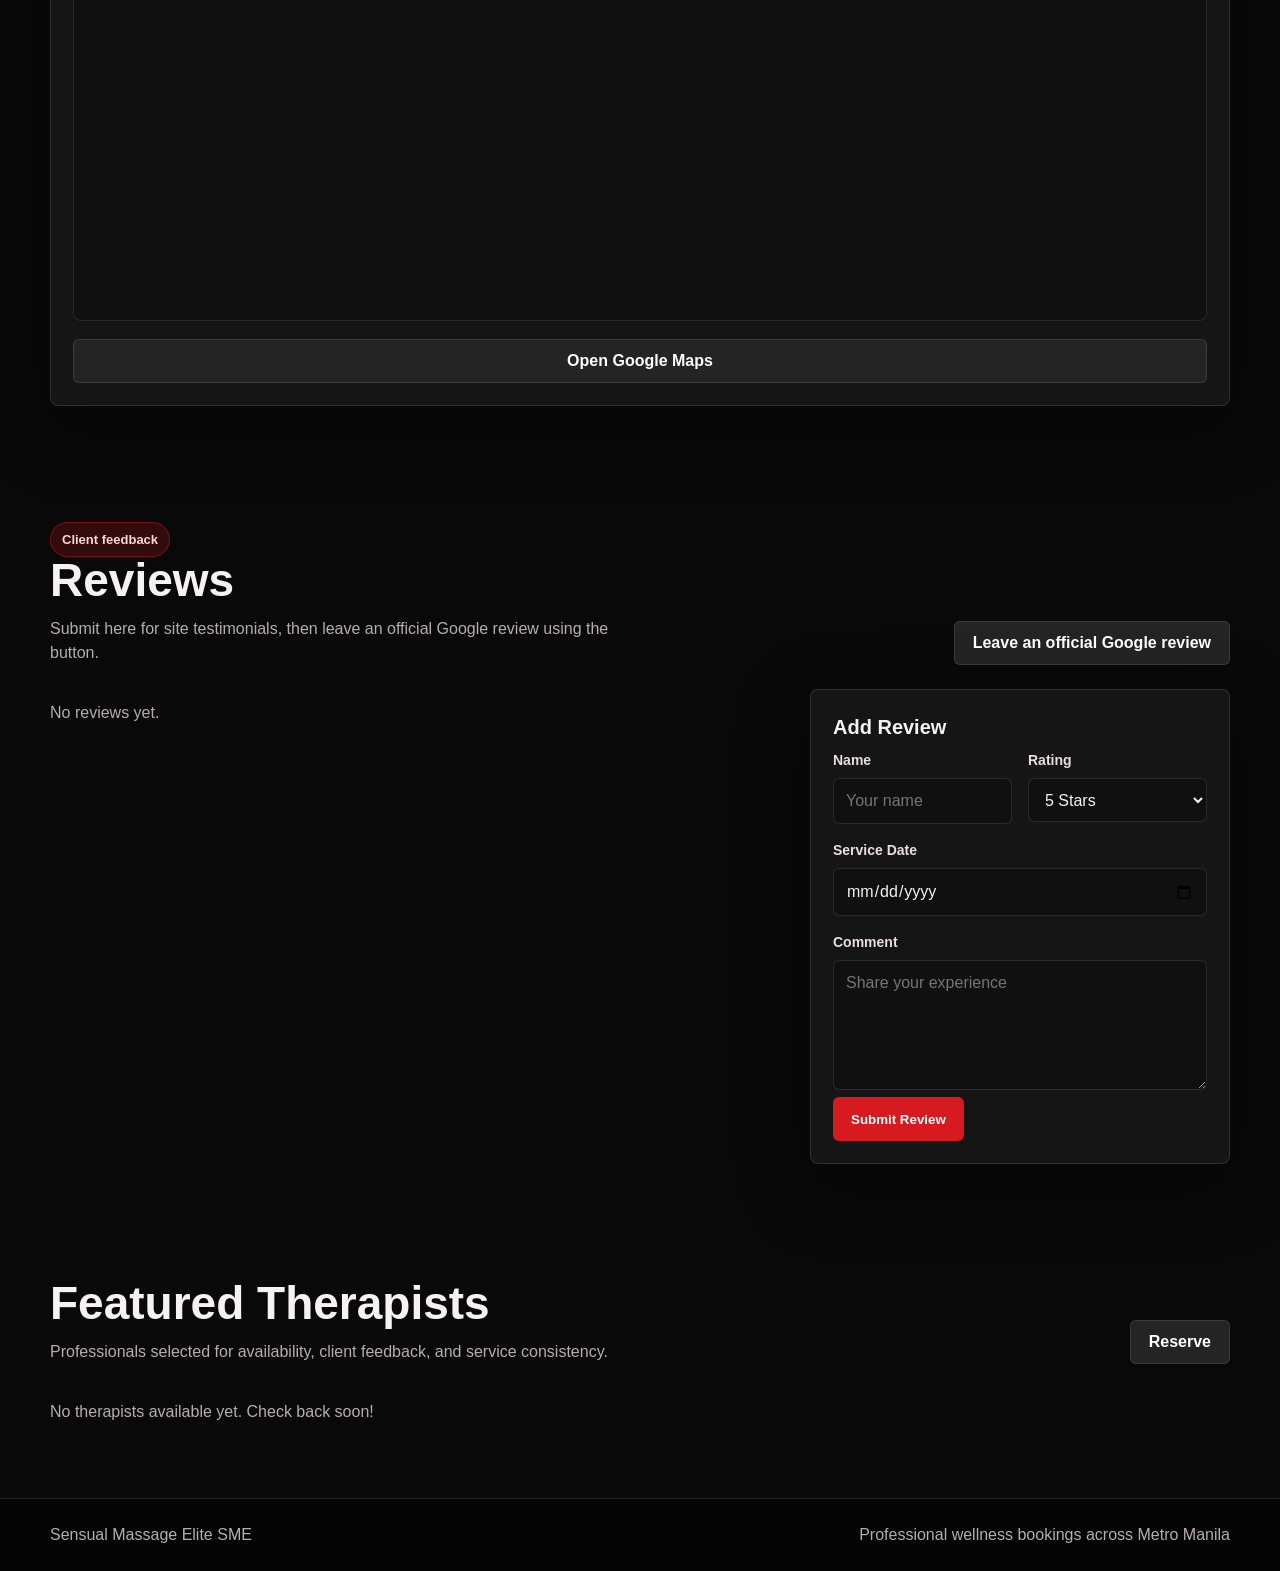
==== commit 74d34ff0: "Update review section guidance and remove placeholder Google Maps review" ====
--- a/index.html
+++ b/index.html
@@ -86,9 +86,9 @@
         <div>
           <span class="eyebrow">Client feedback</span>
           <h2>Reviews</h2>
-          <p>Read public client feedback and add your own review after a completed appointment.</p>
+          <p>Submit here for site testimonials, then leave an official Google review using the button.</p>
         </div>
-        <a class="button secondary" data-business-map href="https://www.google.com/maps/place/Sensual+Massage+Elite+SME+24%2F7+Hotel+and+Condo+Service+Male+and+Female+Therapist/@14.5479717,121.0337778,15z/data=!4m8!3m7!1s0x3397c92785855c51:0x811c86afc64b37e6!8m2!3d14.5479717!4d121.0502573!9m1!1b1!16s%2Fg%2F11y4r8yxjs?entry=ttu" target="_blank" rel="noopener">Open Google Reviews</a>
+        <a class="button secondary" data-business-map href="https://www.google.com/maps/place/Sensual+Massage+Elite+SME+24%2F7+Hotel+and+Condo+Service+Male+and+Female+Therapist/@14.5479717,121.0337778,15z/data=!4m8!3m7!1s0x3397c92785855c51:0x811c86afc64b37e6!8m2!3d14.5479717!4d121.0502573!9m1!1b1!16s%2Fg%2F11y4r8yxjs?entry=ttu" target="_blank" rel="noopener">Leave an official Google review</a>
       </div>
       <div class="reviews-layout">
         <div class="reviews-grid" id="businessReviews">
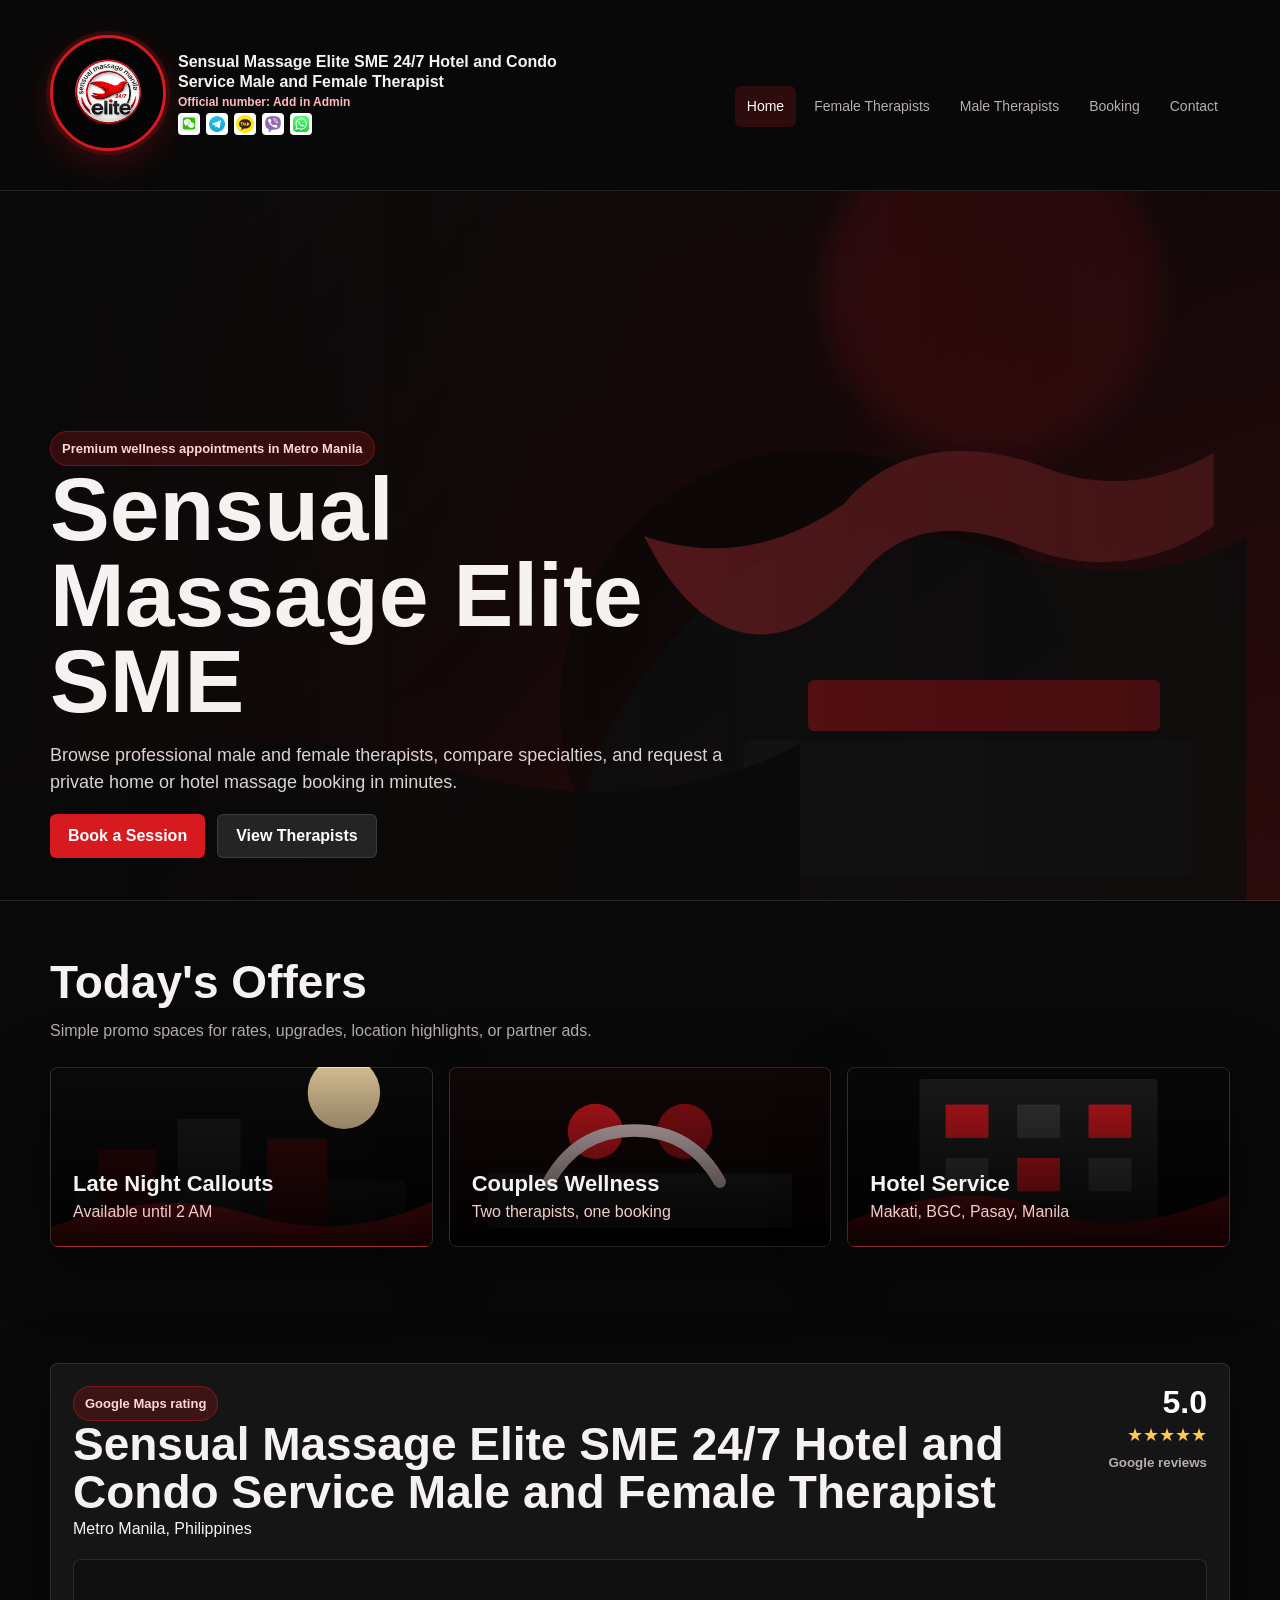
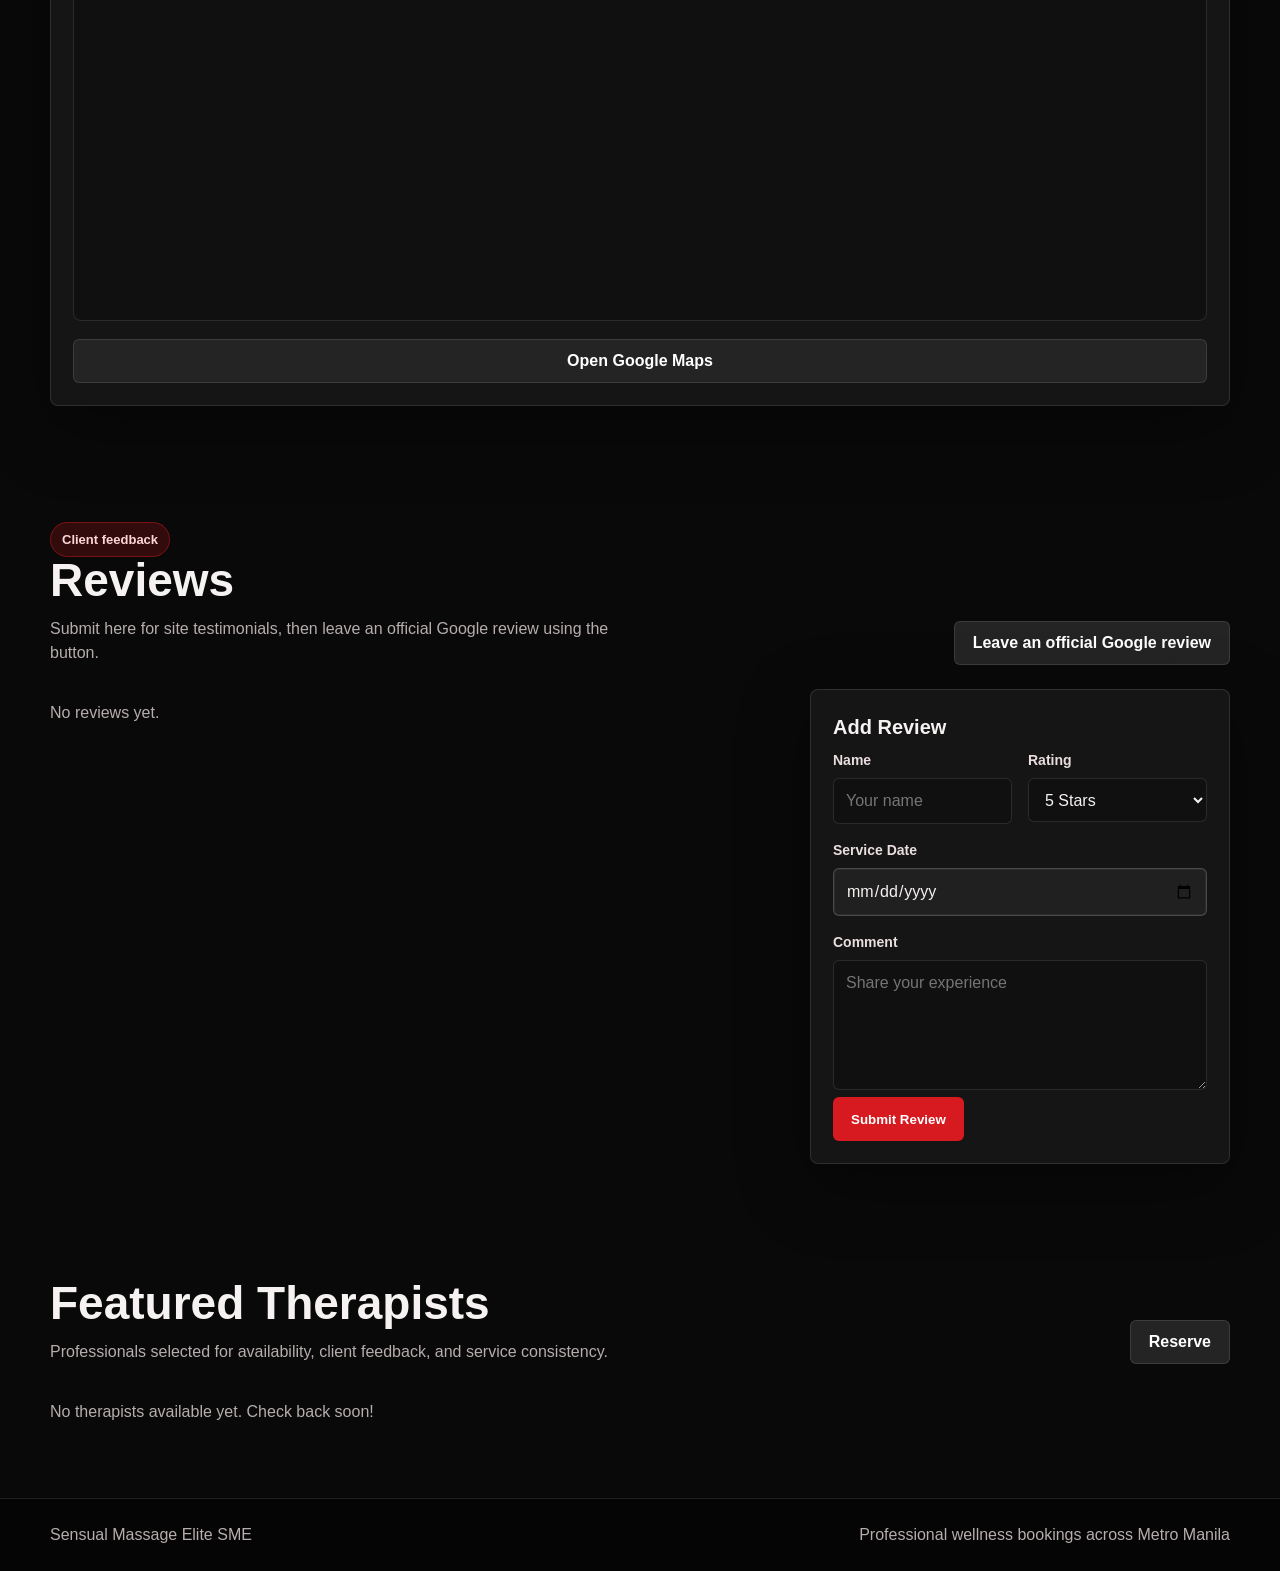
==== commit 210557a3: "Add search console sitemap metadata" ====
--- a/index.html
+++ b/index.html
@@ -6,6 +6,7 @@
   <title>Sensual Massage Elite SME 24/7 Hotel and Condo Service Male and Female Therapist</title>
   <meta name="description" content="Sensual Massage Elite SME 24/7 Hotel and Condo Service Male and Female Therapist offers professional bookings across Metro Manila.">
   <meta name="robots" content="index,follow">
+  <link rel="canonical" href="https://rmallillin10-creator.github.io/SME24-7/">
   <meta property="og:type" content="website">
   <meta property="og:site_name" content="Sensual Massage Elite SME">
   <link rel="shortcut icon" type="image/png" href="logo/elite%20logo.png">
@@ -13,17 +14,19 @@
   <link rel="apple-touch-icon" href="logo/elite%20logo.png">
   <meta property="og:title" content="Sensual Massage Elite SME 24/7 Hotel and Condo Service Male and Female Therapist">
   <meta property="og:description" content="Professional wellness bookings across Metro Manila.">
-  <meta property="og:image" content="logo/elite%20logo.png">
+  <meta property="og:url" content="https://rmallillin10-creator.github.io/SME24-7/">
+  <meta property="og:image" content="https://rmallillin10-creator.github.io/SME24-7/logo/elite%20logo.png">
   <meta name="twitter:card" content="summary_large_image">
-  <meta name="twitter:image" content="logo/elite%20logo.png">
+  <meta name="twitter:image" content="https://rmallillin10-creator.github.io/SME24-7/logo/elite%20logo.png">
   <link rel="stylesheet" href="css/styles.css">
   <script type="application/ld+json">
   {
     "@context": "https://schema.org",
     "@type": "LocalBusiness",
     "name": "Sensual Massage Elite SME 24/7 Hotel and Condo Service Male and Female Therapist",
-    "image": "logo/elite%20logo.png",
-    "logo": "logo/elite%20logo.png",
+    "url": "https://rmallillin10-creator.github.io/SME24-7/",
+    "image": "https://rmallillin10-creator.github.io/SME24-7/logo/elite%20logo.png",
+    "logo": "https://rmallillin10-creator.github.io/SME24-7/logo/elite%20logo.png",
     "areaServed": "Metro Manila"
   }
   </script>
--- a/css/styles.css
+++ b/css/styles.css
@@ -482,7 +482,7 @@
   color: #ffffff;
 }
 
-.therapist-location,
+.therapist-availability,
 .therapist-bio,
 .therapist-rate,
 .therapist-specialties {
@@ -492,9 +492,15 @@
   line-height: 1.5;
 }
 
-.therapist-location {
+.therapist-availability {
   font-weight: 600;
-  color: #f6f1f1;
+  color: #b7ff9c;
+  text-shadow: 0 0 16px rgba(91, 255, 139, 0.25);
+}
+
+.therapist-card.availability-glow {
+  border-color: rgba(91, 255, 139, 0.35);
+  box-shadow: 0 0 18px rgba(91, 255, 139, 0.18), 0 30px 80px rgba(0, 0, 0, 0.18);
 }
 
 .therapist-rate {
@@ -646,6 +652,13 @@
   grid-column: 1 / -1;
 }
 
+.field-note {
+  display: block;
+  font-size: 0.9rem;
+  color: var(--muted);
+  margin-top: 6px;
+}
+
 .therapist-selection {
   display: grid;
   gap: 10px;
@@ -682,8 +695,9 @@
 }
 
 .therapist-selection .therapist-actions {
-  display: flex;
+  display: inline-flex;
   gap: 6px;
+  align-items: center;
 }
 
 .therapist-selection button {
@@ -694,6 +708,35 @@
   color: var(--text);
   border-radius: 8px;
   cursor: pointer;
+}
+
+input[type="date"],
+input[type="time"] {
+  background: rgba(255, 255, 255, 0.05);
+  border: 1px solid rgba(255, 255, 255, 0.18);
+  color: var(--text);
+  color-scheme: dark;
+  box-shadow: inset 0 0 0 1px rgba(255, 255, 255, 0.06);
+  transition: border-color 0.2s ease, box-shadow 0.2s ease;
+}
+
+input[type="date"]:focus,
+input[type="time"]:focus {
+  outline: none;
+  border-color: rgba(255, 153, 51, 0.95);
+  box-shadow: 0 0 16px rgba(255, 153, 51, 0.25);
+}
+
+input[type="date"]::-webkit-calendar-picker-indicator,
+input[type="time"]::-webkit-calendar-picker-indicator {
+  filter: invert(1) brightness(1.4);
+}
+
+.field-note {
+  display: block;
+  font-size: 0.9rem;
+  color: var(--muted);
+  margin-top: 6px;
 }
 
 .therapist-selection button:disabled {
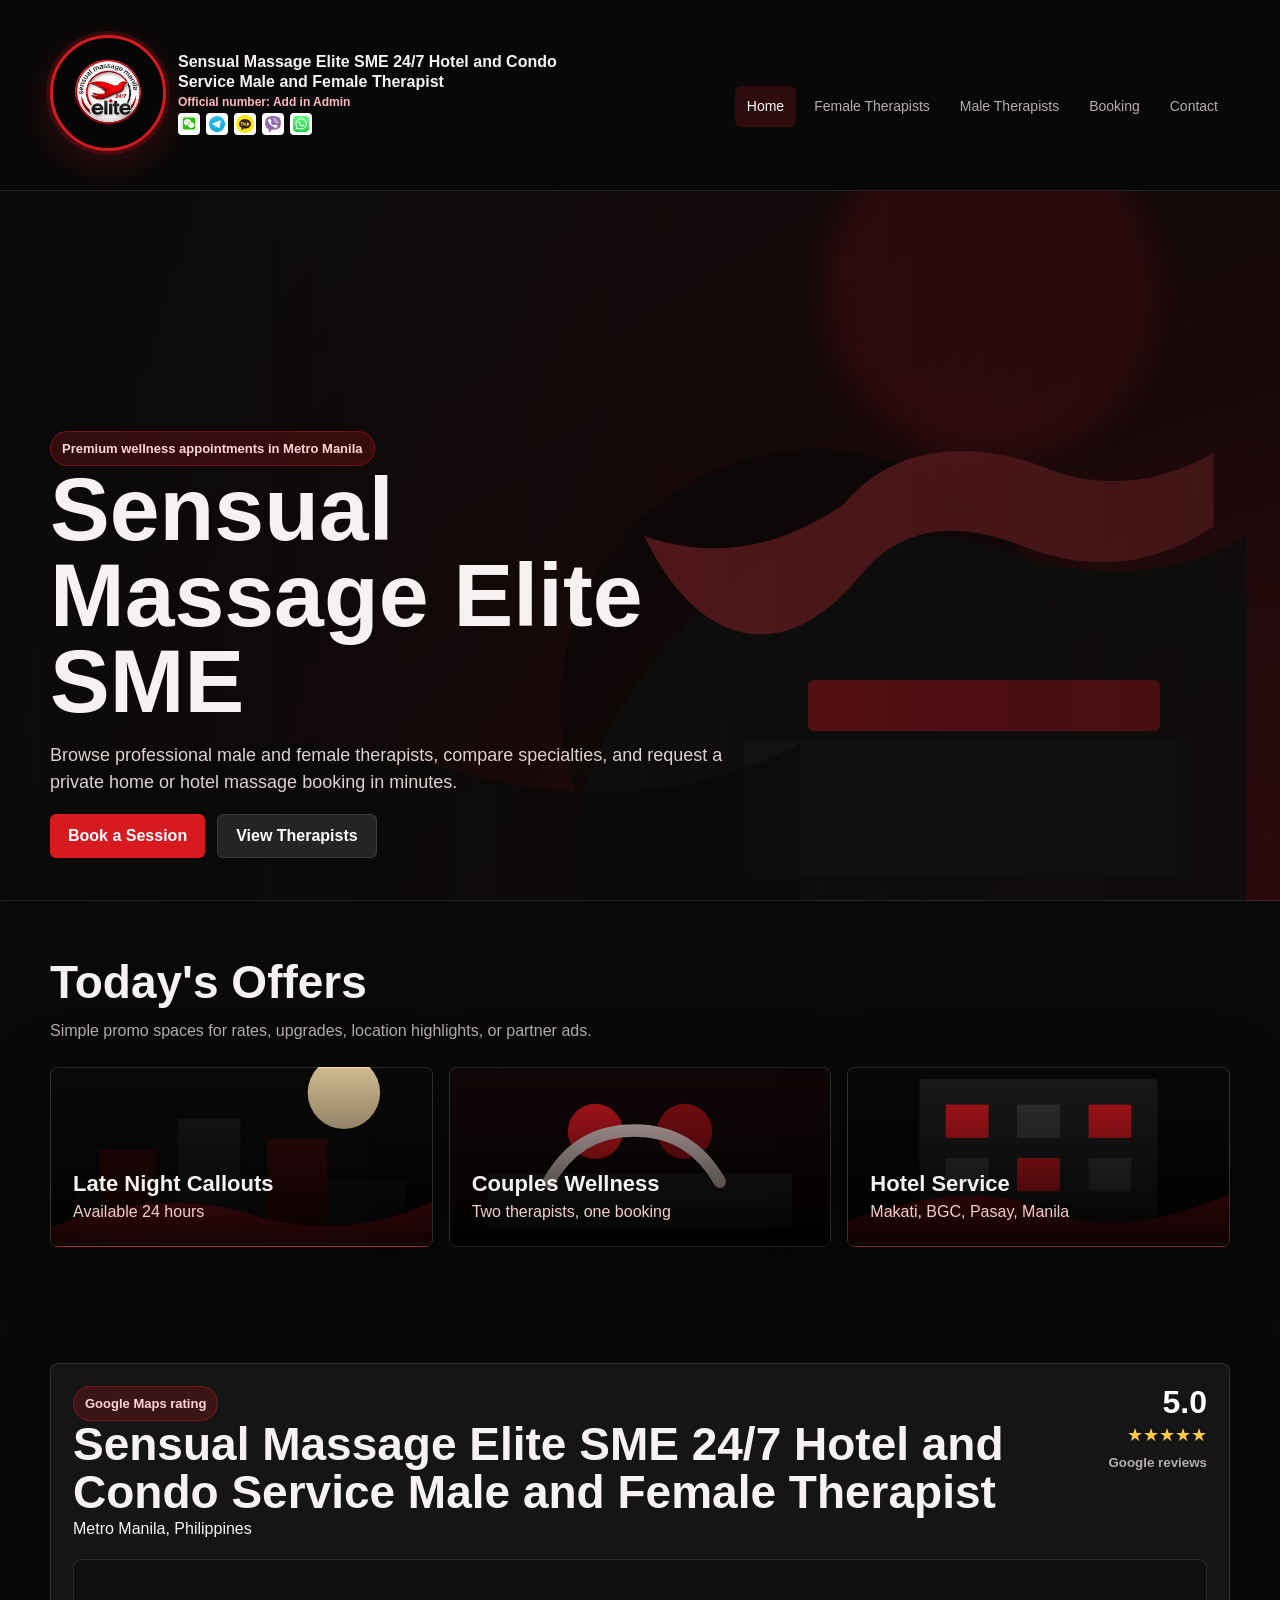
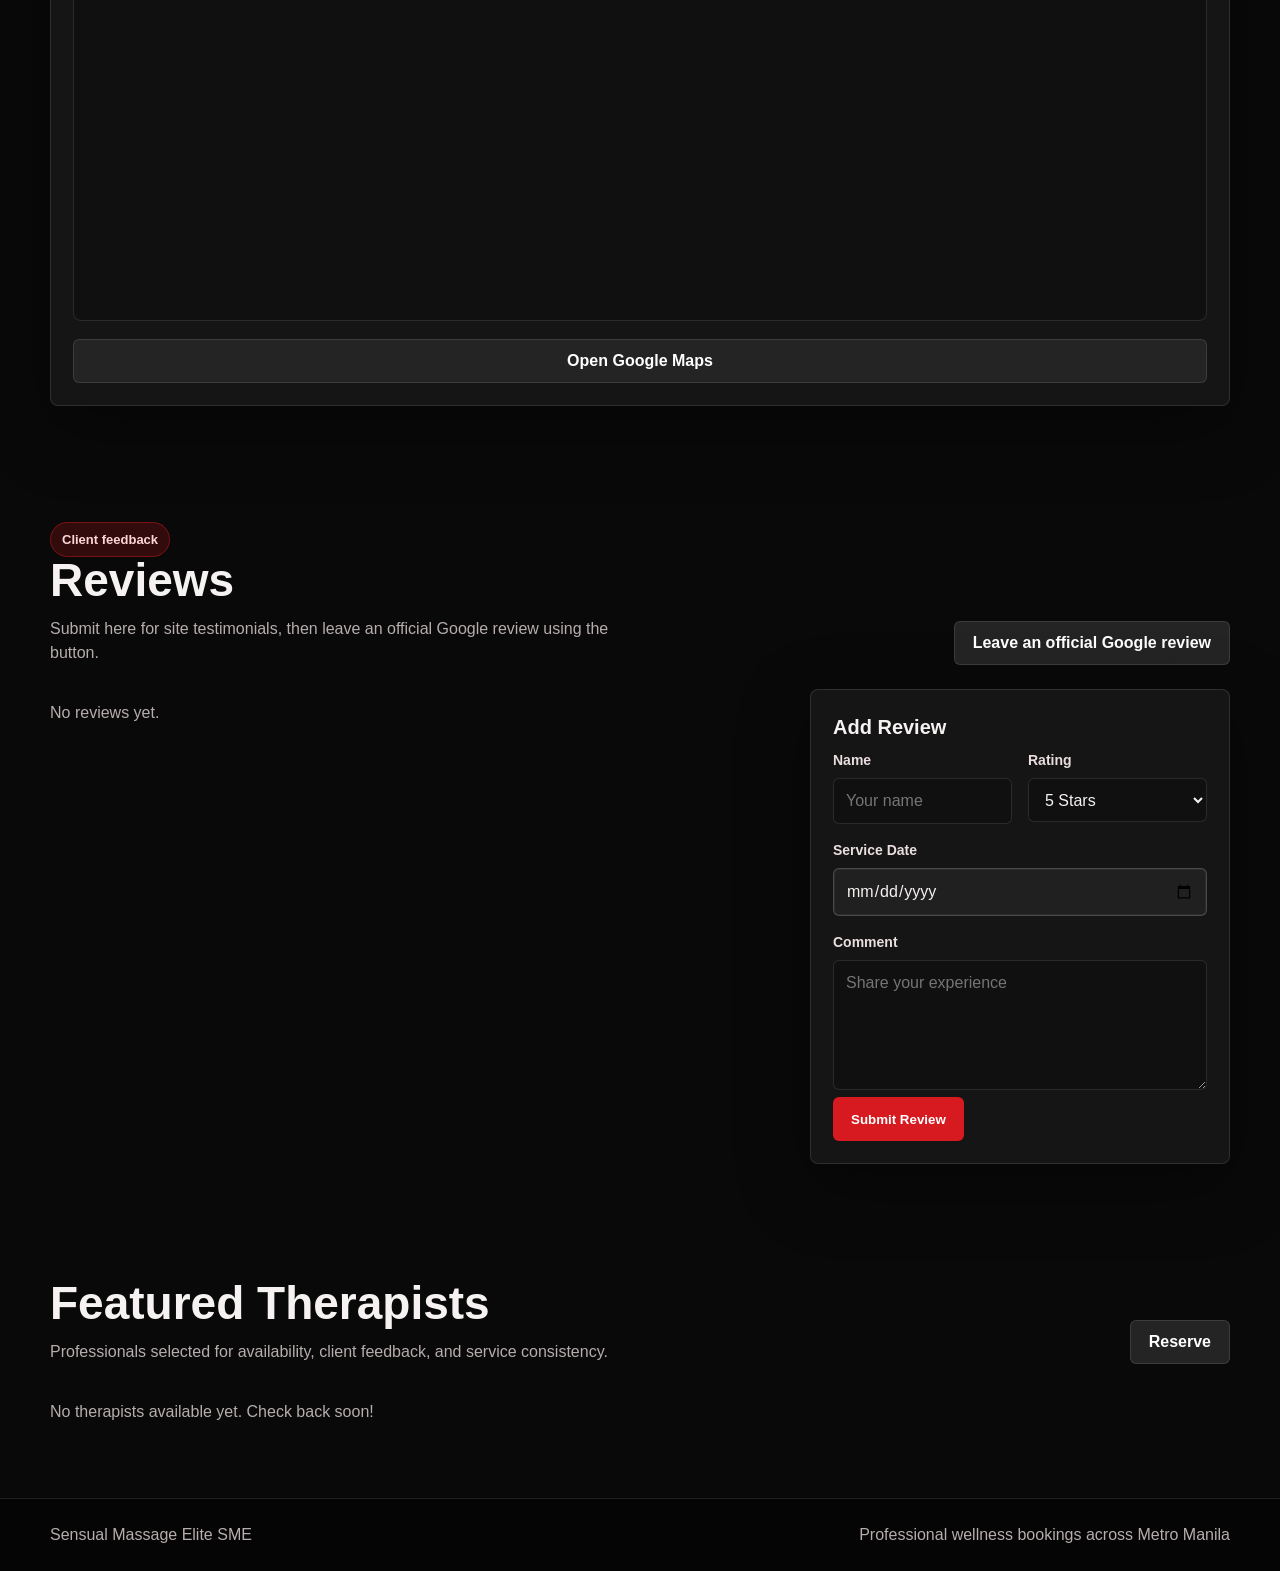
==== commit 5a053104: "Update late night offer availability" ====
--- a/index.html
+++ b/index.html
@@ -6,7 +6,7 @@
   <title>Sensual Massage Elite SME 24/7 Hotel and Condo Service Male and Female Therapist</title>
   <meta name="description" content="Sensual Massage Elite SME 24/7 Hotel and Condo Service Male and Female Therapist offers professional bookings across Metro Manila.">
   <meta name="robots" content="index,follow">
-  <link rel="canonical" href="https://rmallillin10-creator.github.io/SME24-7/">
+  <link rel="canonical" href="https://sme247manila.com/">
   <meta property="og:type" content="website">
   <meta property="og:site_name" content="Sensual Massage Elite SME">
   <link rel="shortcut icon" type="image/png" href="logo/elite%20logo.png">
@@ -14,19 +14,19 @@
   <link rel="apple-touch-icon" href="logo/elite%20logo.png">
   <meta property="og:title" content="Sensual Massage Elite SME 24/7 Hotel and Condo Service Male and Female Therapist">
   <meta property="og:description" content="Professional wellness bookings across Metro Manila.">
-  <meta property="og:url" content="https://rmallillin10-creator.github.io/SME24-7/">
-  <meta property="og:image" content="https://rmallillin10-creator.github.io/SME24-7/logo/elite%20logo.png">
+  <meta property="og:url" content="https://sme247manila.com/">
+  <meta property="og:image" content="https://sme247manila.com/logo/elite%20logo.png">
   <meta name="twitter:card" content="summary_large_image">
-  <meta name="twitter:image" content="https://rmallillin10-creator.github.io/SME24-7/logo/elite%20logo.png">
+  <meta name="twitter:image" content="https://sme247manila.com/logo/elite%20logo.png">
   <link rel="stylesheet" href="css/styles.css">
   <script type="application/ld+json">
   {
     "@context": "https://schema.org",
     "@type": "LocalBusiness",
     "name": "Sensual Massage Elite SME 24/7 Hotel and Condo Service Male and Female Therapist",
-    "url": "https://rmallillin10-creator.github.io/SME24-7/",
-    "image": "https://rmallillin10-creator.github.io/SME24-7/logo/elite%20logo.png",
-    "logo": "https://rmallillin10-creator.github.io/SME24-7/logo/elite%20logo.png",
+    "url": "https://sme247manila.com/",
+    "image": "https://sme247manila.com/logo/elite%20logo.png",
+    "logo": "https://sme247manila.com/logo/elite%20logo.png",
     "areaServed": "Metro Manila"
   }
   </script>
@@ -69,7 +69,7 @@
       </div>
       <div class="ad-grid">
         <article class="ad-tile" style="background-image: linear-gradient(rgba(0,0,0,.14), rgba(0,0,0,.88)), url('images/ads/night-service.svg')">
-          <div><strong>Late Night Callouts</strong><span>Available until 2 AM</span></div>
+          <div><strong>Late Night Callouts</strong><span>Available 24 hours</span></div>
         </article>
         <article class="ad-tile" style="background-image: linear-gradient(rgba(0,0,0,.14), rgba(0,0,0,.88)), url('images/ads/couple-package.svg')">
           <div><strong>Couples Wellness</strong><span>Two therapists, one booking</span></div>
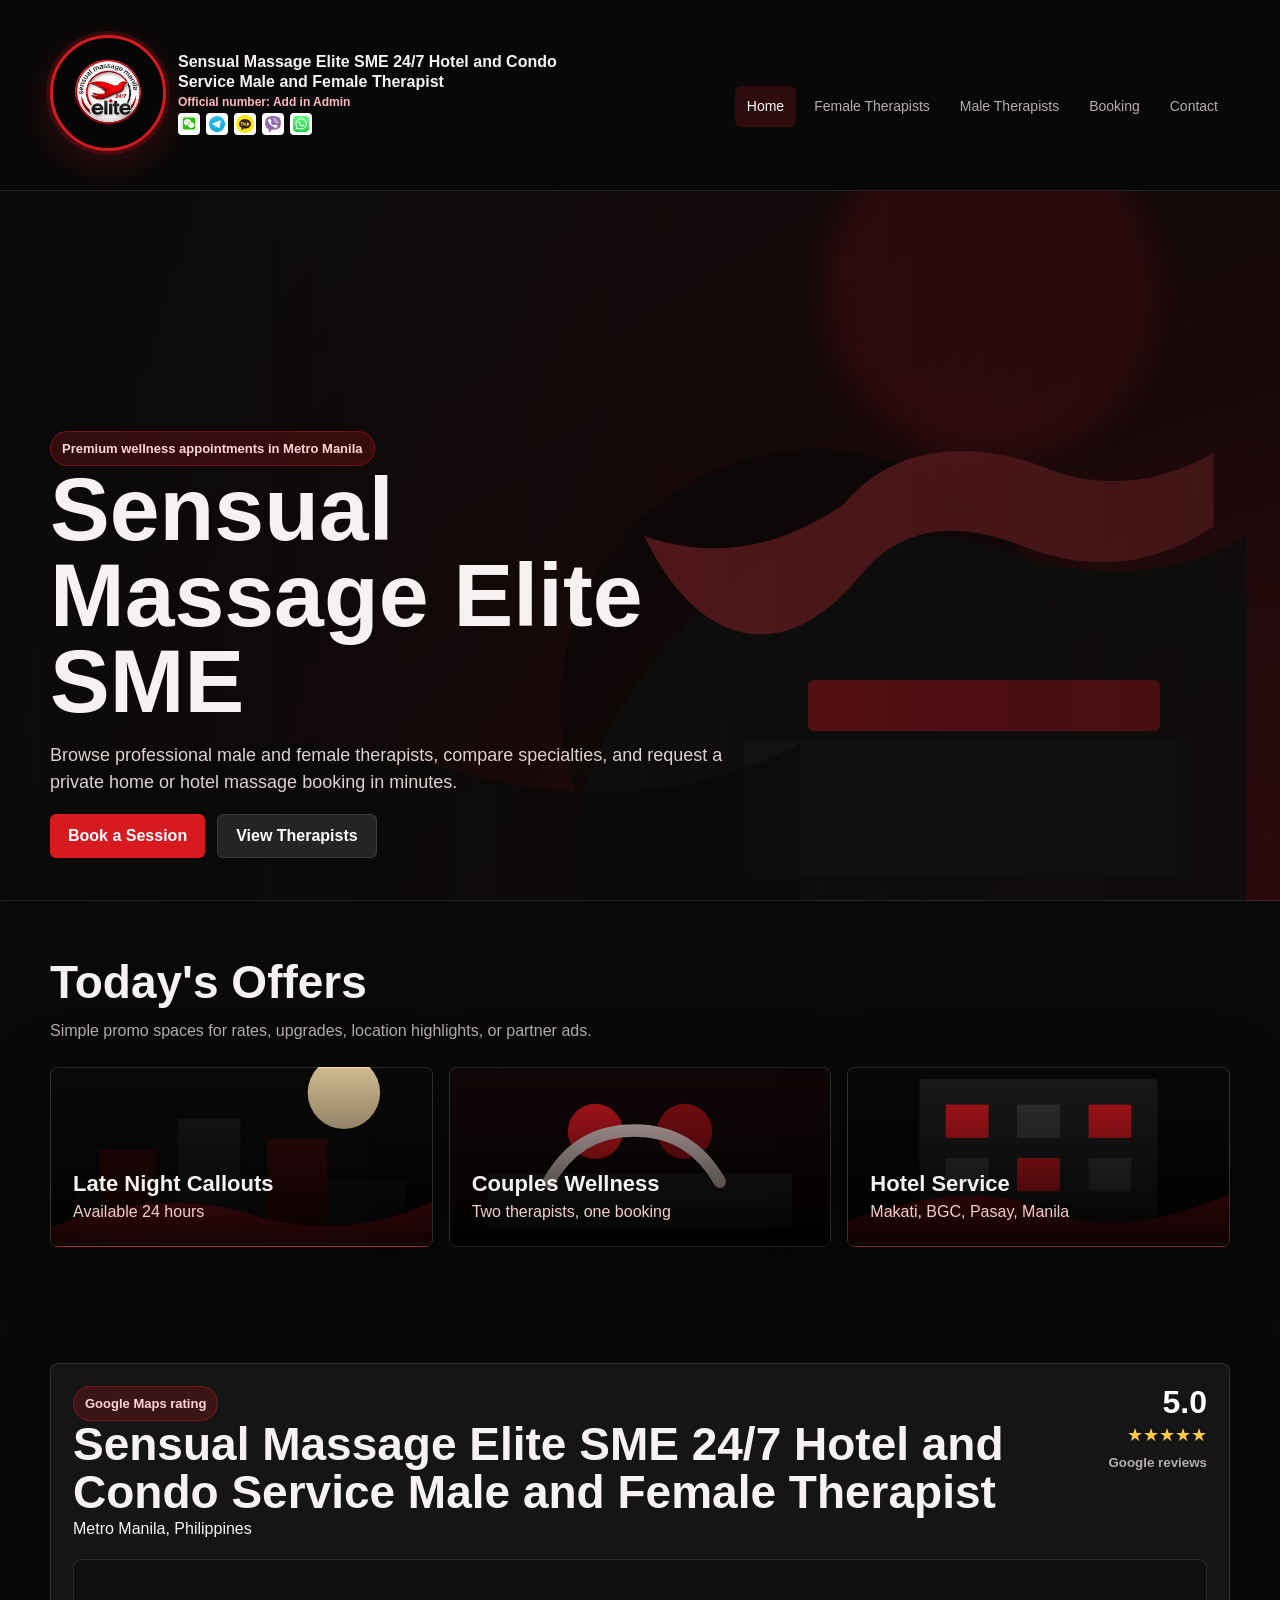
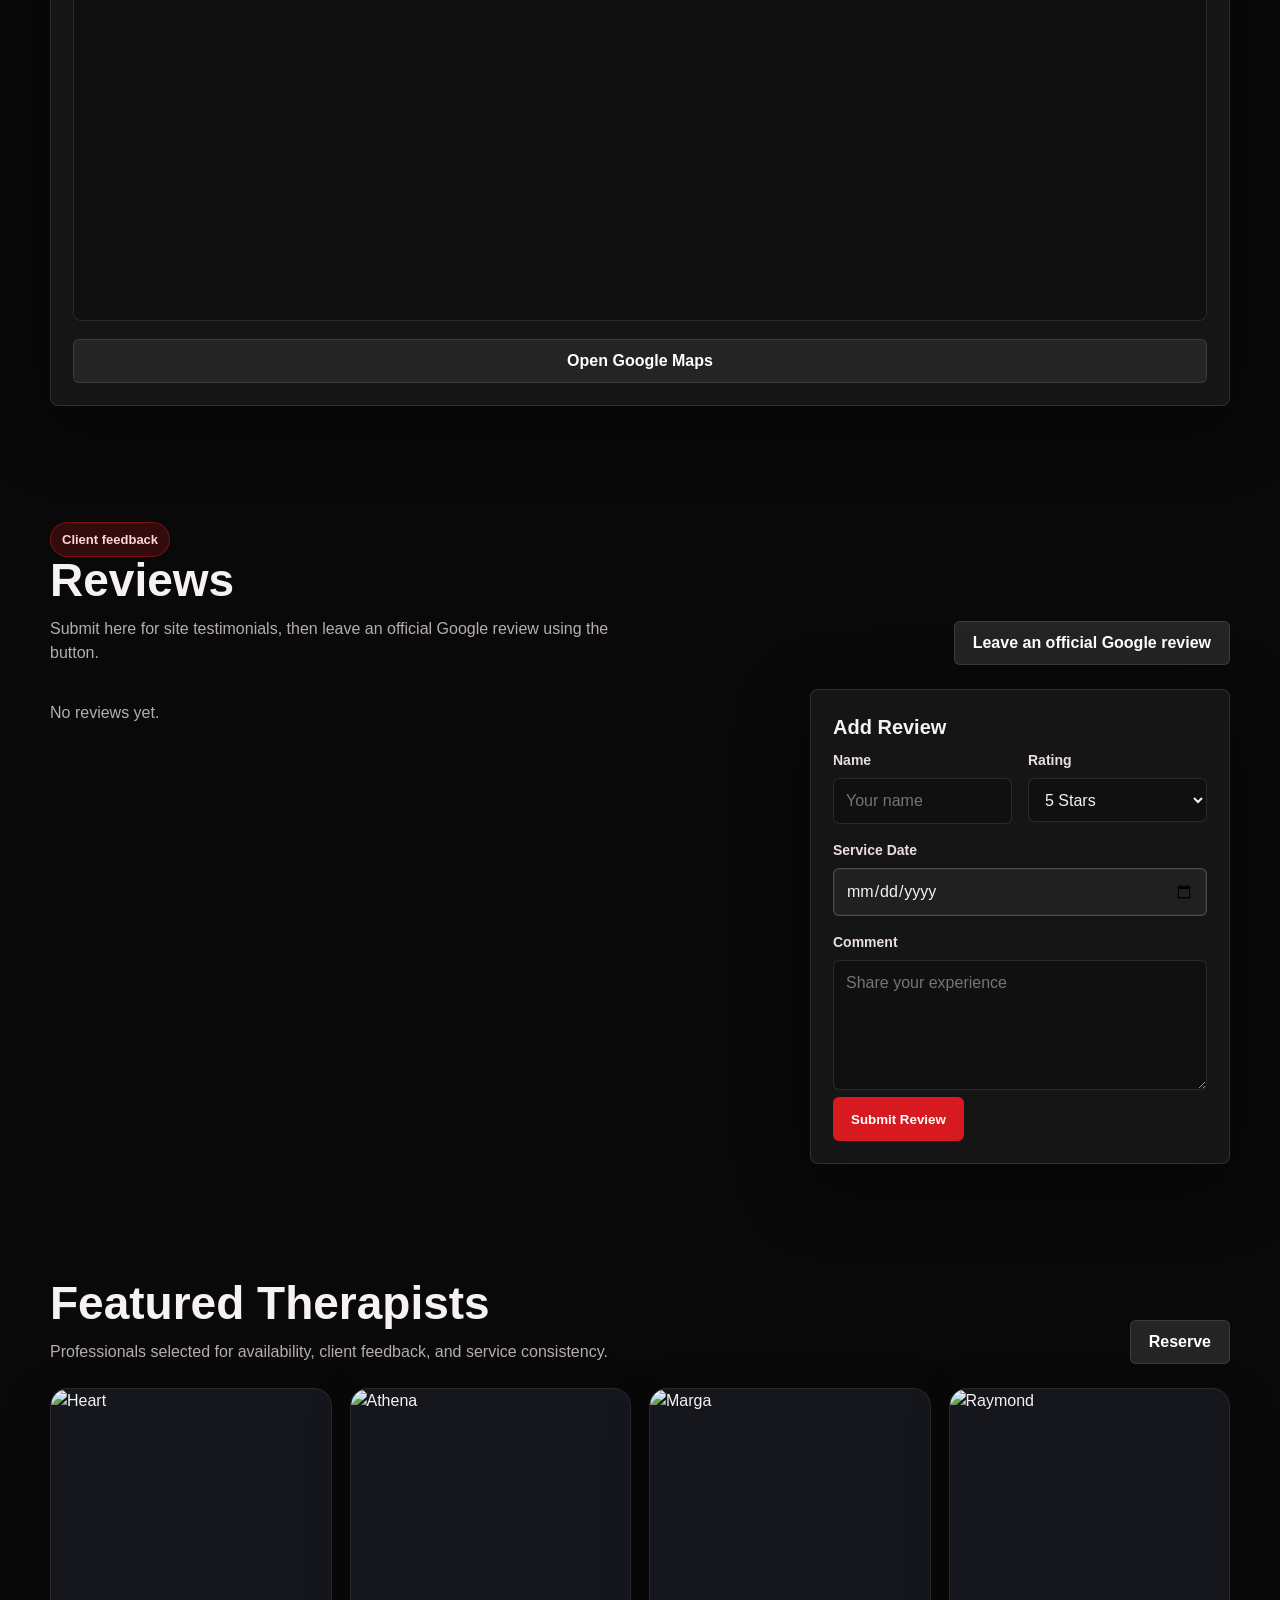
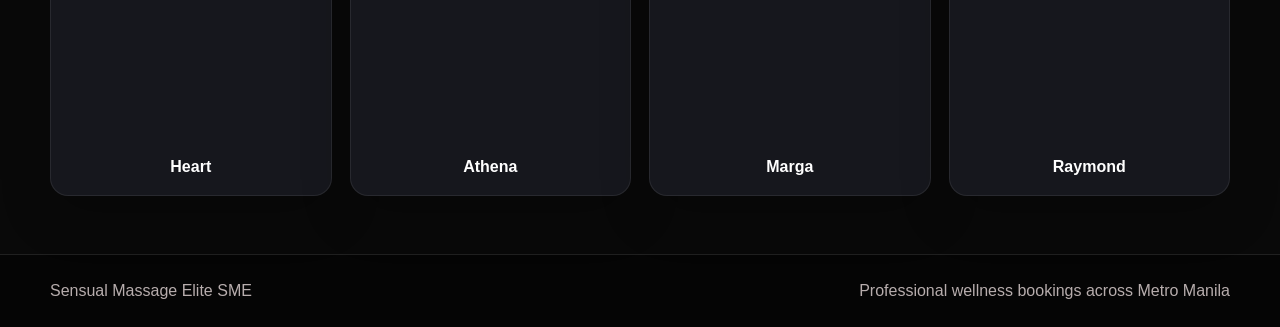
==== commit f5fc72cc: "Load therapist cache before Supabase" ====
--- a/index.html
+++ b/index.html
@@ -9,9 +9,10 @@
   <link rel="canonical" href="https://sme247manila.com/">
   <meta property="og:type" content="website">
   <meta property="og:site_name" content="Sensual Massage Elite SME">
-  <link rel="shortcut icon" type="image/png" href="logo/elite%20logo.png">
-  <link rel="icon" type="image/png" href="logo/elite%20logo.png">
-  <link rel="apple-touch-icon" href="logo/elite%20logo.png">
+  <link rel="shortcut icon" href="/favicon.ico">
+  <link rel="icon" type="image/png" sizes="48x48" href="/logo/favicon-48x48.png">
+  <link rel="icon" type="image/png" sizes="96x96" href="/logo/favicon-96x96.png">
+  <link rel="apple-touch-icon" sizes="180x180" href="/logo/apple-touch-icon.png">
   <meta property="og:title" content="Sensual Massage Elite SME 24/7 Hotel and Condo Service Male and Female Therapist">
   <meta property="og:description" content="Professional wellness bookings across Metro Manila.">
   <meta property="og:url" content="https://sme247manila.com/">
@@ -138,9 +139,9 @@
     </div>
   </footer>
 
-    <script src="js/therapists.js"></script>
-  <script src="js/supabase.js"></script>
-  <script src="js/main.js"></script>
+    <script src="js/therapists.js?v=20260521b"></script>
+  <script src="js/supabase.js?v=20260521b"></script>
+  <script src="js/main.js?v=20260521b"></script>
   <script>renderTherapists("featuredTherapists", { featured: true });</script>
 </body>
 </html>
